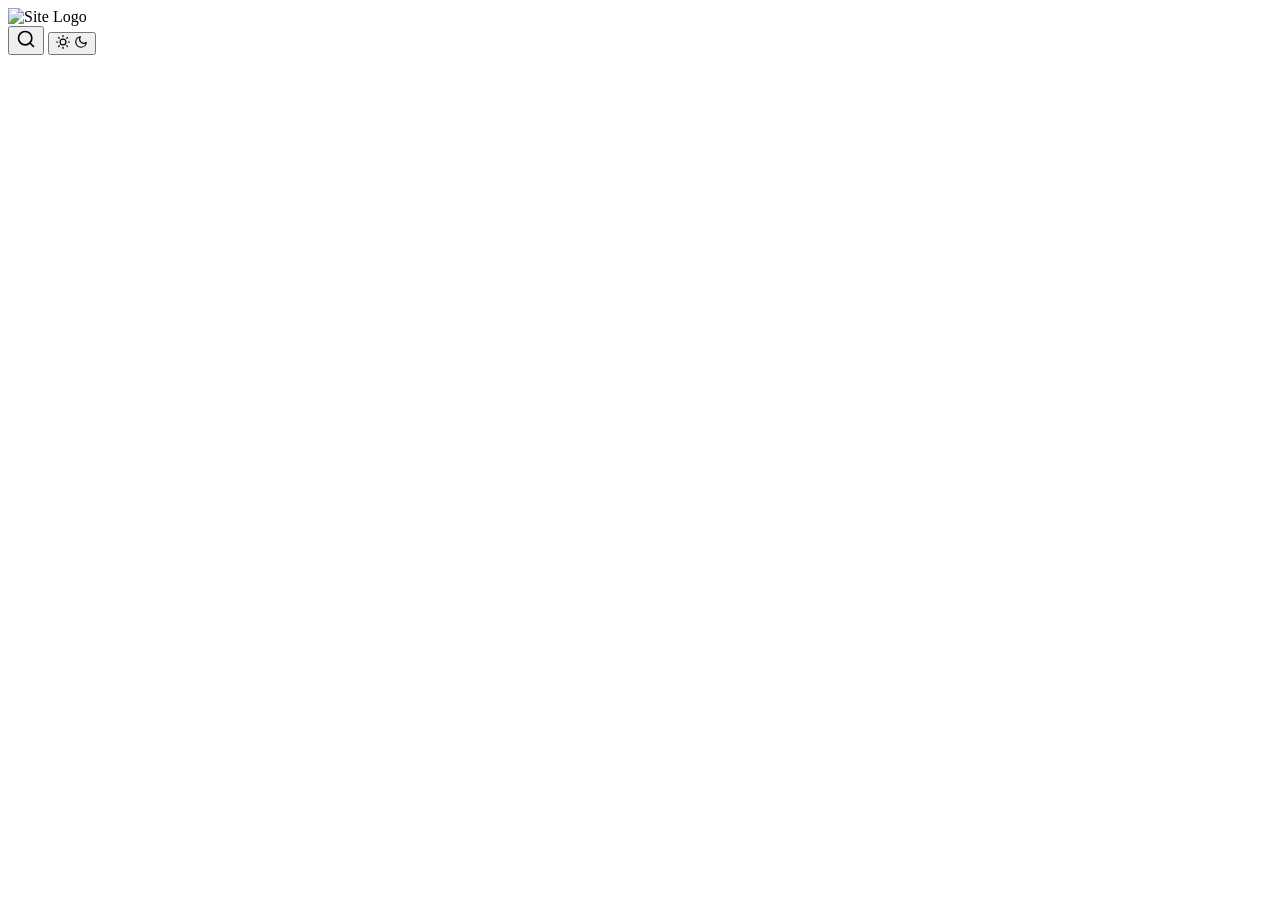
==== index.html @ f89574f9 "Create index.html" ====
<!DOCTYPE html>
<html lang="en">
<head>
    <meta charset="UTF-8">
    <meta name="viewport" content="width=device-width, initial-scale=1.0">
    <title>Apple Style Header</title>
    <link rel="stylesheet" href="style.css">
</head>
<body>

    <header class="apple-header">
        <div class="header-content">
            <!-- Logo -->
            <div class="logo-container">
                <img src="4kwallpaperlogo.png" alt="Site Logo" class="logo">
            </div>

            <!-- Right Side Actions -->
            <div class="header-actions">
                <!-- Search Button -->
                <button class="action-btn search-btn" aria-label="Search">
                    <svg xmlns="http://www.w3.org/2000/svg" width="20" height="20" viewBox="0 0 24 24" fill="none" stroke="currentColor" stroke-width="2" stroke-linecap="round" stroke-linejoin="round">
                        <circle cx="11" cy="11" r="8"></circle>
                        <line x1="21" y1="21" x2="16.65" y2="16.65"></line>
                    </svg>
                </button>

                <!-- Theme Toggle Switch -->
                <button class="theme-toggle" id="themeToggle" aria-label="Toggle Dark Mode">
                    <div class="toggle-slider"></div>
                    <!-- Sun Icon (Light Mode) -->
                    <svg class="icon sun-icon" xmlns="http://www.w3.org/2000/svg" width="14" height="14" viewBox="0 0 24 24" fill="none" stroke="currentColor" stroke-width="2" stroke-linecap="round" stroke-linejoin="round">
                        <circle cx="12" cy="12" r="5"></circle>
                        <line x1="12" y1="1" x2="12" y2="3"></line>
                        <line x1="12" y1="21" x2="12" y2="23"></line>
                        <line x1="4.22" y1="4.22" x2="5.64" y2="5.64"></line>
                        <line x1="18.36" y1="18.36" x2="19.78" y2="19.78"></line>
                        <line x1="1" y1="12" x2="3" y2="12"></line>
                        <line x1="21" y1="12" x2="23" y2="12"></line>
                        <line x1="4.22" y1="19.78" x2="5.64" y2="18.36"></line>
                        <line x1="18.36" y1="5.64" x2="19.78" y2="4.22"></line>
                    </svg>
                    <!-- Moon Icon (Dark Mode) -->
                    <svg class="icon moon-icon" xmlns="http://www.w3.org/2000/svg" width="14" height="14" viewBox="0 0 24 24" fill="none" stroke="currentColor" stroke-width="2" stroke-linecap="round" stroke-linejoin="round">
                        <path d="M21 12.79A9 9 0 1 1 11.21 3 7 7 0 0 0 21 12.79z"></path>
                    </svg>
                </button>
            </div>
        </div>
    </header>

    <!-- Placeholder for page content -->
    <main class="content-placeholder">
        <div class="skeleton-line large"></div>
        <div class="skeleton-line medium"></div>
        <div class="skeleton-line small"></div>
    </main>

    <script src="script.js"></script>
</body>
</html>
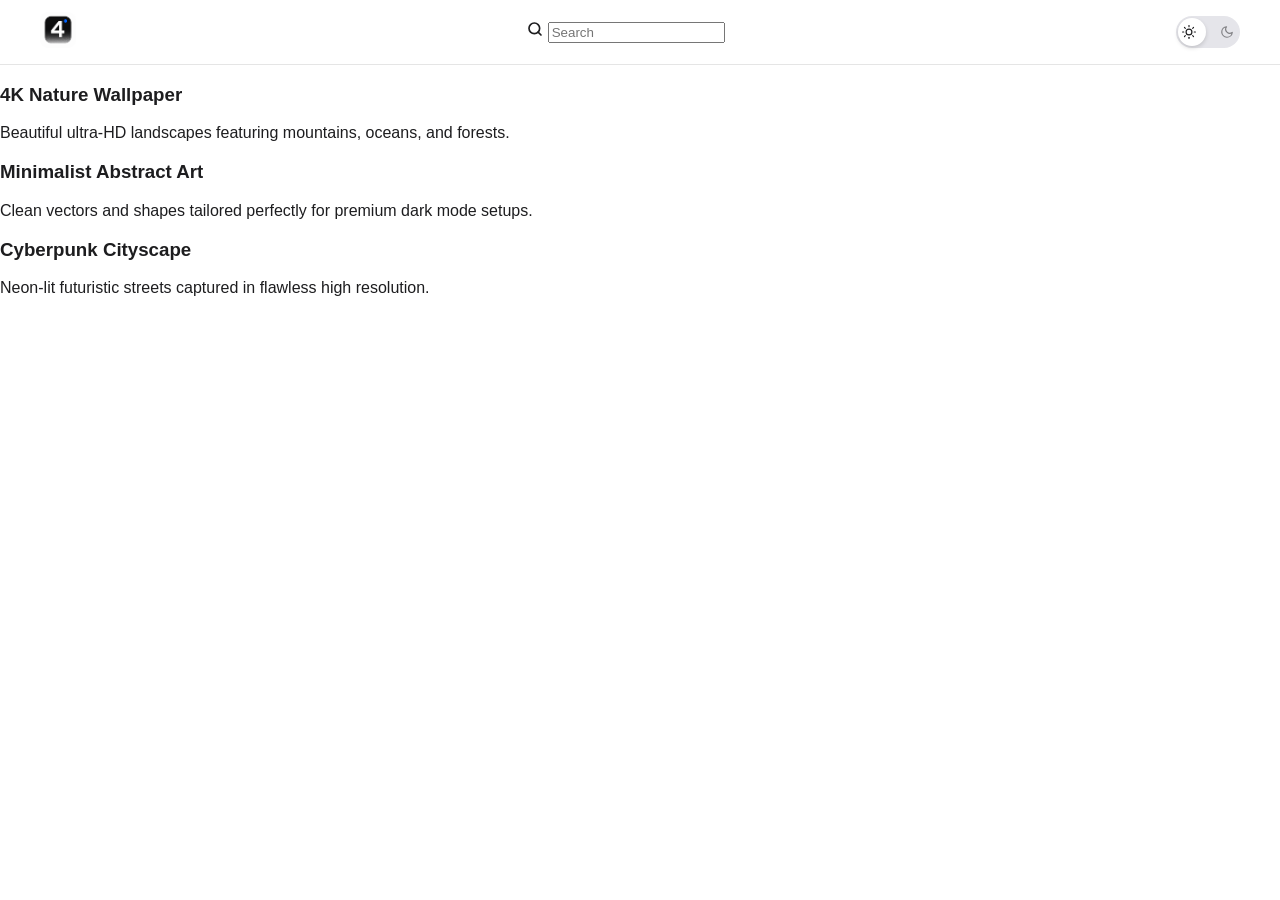
==== commit 32ce8dda: "Update index.html" ====
--- a/index.html
+++ b/index.html
@@ -3,32 +3,28 @@
 <head>
     <meta charset="UTF-8">
     <meta name="viewport" content="width=device-width, initial-scale=1.0">
-    <title>Apple Style Header</title>
+    <title>Apple Style Header with Search</title>
     <link rel="stylesheet" href="style.css">
 </head>
 <body>
 
     <header class="apple-header">
         <div class="header-content">
-            <!-- Logo -->
             <div class="logo-container">
                 <img src="4kwallpaperlogo.png" alt="Site Logo" class="logo">
             </div>
 
-            <!-- Right Side Actions -->
+            <div class="search-bar-container">
+                <svg class="search-icon" xmlns="http://www.w3.org/2000/svg" width="16" height="16" viewBox="0 0 24 24" fill="none" stroke="currentColor" stroke-width="2.5" stroke-linecap="round" stroke-linejoin="round">
+                    <circle cx="11" cy="11" r="8"></circle>
+                    <line x1="21" y1="21" x2="16.65" y2="16.65"></line>
+                </svg>
+                <input type="text" id="headerSearch" placeholder="Search" autocomplete="off">
+            </div>
+
             <div class="header-actions">
-                <!-- Search Button -->
-                <button class="action-btn search-btn" aria-label="Search">
-                    <svg xmlns="http://www.w3.org/2000/svg" width="20" height="20" viewBox="0 0 24 24" fill="none" stroke="currentColor" stroke-width="2" stroke-linecap="round" stroke-linejoin="round">
-                        <circle cx="11" cy="11" r="8"></circle>
-                        <line x1="21" y1="21" x2="16.65" y2="16.65"></line>
-                    </svg>
-                </button>
-
-                <!-- Theme Toggle Switch -->
                 <button class="theme-toggle" id="themeToggle" aria-label="Toggle Dark Mode">
                     <div class="toggle-slider"></div>
-                    <!-- Sun Icon (Light Mode) -->
                     <svg class="icon sun-icon" xmlns="http://www.w3.org/2000/svg" width="14" height="14" viewBox="0 0 24 24" fill="none" stroke="currentColor" stroke-width="2" stroke-linecap="round" stroke-linejoin="round">
                         <circle cx="12" cy="12" r="5"></circle>
                         <line x1="12" y1="1" x2="12" y2="3"></line>
@@ -40,7 +36,6 @@
                         <line x1="4.22" y1="19.78" x2="5.64" y2="18.36"></line>
                         <line x1="18.36" y1="5.64" x2="19.78" y2="4.22"></line>
                     </svg>
-                    <!-- Moon Icon (Dark Mode) -->
                     <svg class="icon moon-icon" xmlns="http://www.w3.org/2000/svg" width="14" height="14" viewBox="0 0 24 24" fill="none" stroke="currentColor" stroke-width="2" stroke-linecap="round" stroke-linejoin="round">
                         <path d="M21 12.79A9 9 0 1 1 11.21 3 7 7 0 0 0 21 12.79z"></path>
                     </svg>
@@ -49,11 +44,19 @@
         </div>
     </header>
 
-    <!-- Placeholder for page content -->
-    <main class="content-placeholder">
-        <div class="skeleton-line large"></div>
-        <div class="skeleton-line medium"></div>
-        <div class="skeleton-line small"></div>
+    <main class="main-content">
+        <div class="post-card">
+            <h3>4K Nature Wallpaper</h3>
+            <p>Beautiful ultra-HD landscapes featuring mountains, oceans, and forests.</p>
+        </div>
+        <div class="post-card">
+            <h3>Minimalist Abstract Art</h3>
+            <p>Clean vectors and shapes tailored perfectly for premium dark mode setups.</p>
+        </div>
+        <div class="post-card">
+            <h3>Cyberpunk Cityscape</h3>
+            <p>Neon-lit futuristic streets captured in flawless high resolution.</p>
+        </div>
     </main>
 
     <script src="script.js"></script>
--- a/style.css
+++ b/style.css
@@ -0,0 +1,165 @@
+/* Color Variables for Light & Dark Mode */
+:root {
+    --bg-color: #ffffff;
+    --text-color: #1d1d1f;
+    --header-bg: rgba(255, 255, 255, 0.72);
+    --header-border: rgba(0, 0, 0, 0.1);
+    --toggle-bg: #e5e5ea;
+    --toggle-slider: #ffffff;
+    --icon-color: #1d1d1f;
+    --hover-bg: rgba(0, 0, 0, 0.05);
+}
+
+/* Dark Mode Overrides */
+body.dark-mode {
+    --bg-color: #000000;
+    --text-color: #f5f5f7;
+    --header-bg: rgba(29, 29, 31, 0.72);
+    --header-border: rgba(255, 255, 255, 0.1);
+    --toggle-bg: #333336;
+    --toggle-slider: #1d1d1f;
+    --icon-color: #f5f5f7;
+    --hover-bg: rgba(255, 255, 255, 0.1);
+}
+
+/* Base Styles */
+body {
+    margin: 0;
+    font-family: -apple-system, BlinkMacSystemFont, "SF Pro Text", "Segoe UI", Roboto, Helvetica, Arial, sans-serif;
+    background-color: var(--bg-color);
+    color: var(--text-color);
+    transition: background-color 0.4s ease, color 0.4s ease;
+    -webkit-font-smoothing: antialiased;
+}
+
+/* Apple Style Header */
+.apple-header {
+    position: sticky;
+    top: 0;
+    width: 100%;
+    /* Frosted glass effect typical in Apple UI */
+    background-color: var(--header-bg);
+    backdrop-filter: saturate(180%) blur(20px);
+    -webkit-backdrop-filter: saturate(180%) blur(20px);
+    border-bottom: 1px solid var(--header-border);
+    z-index: 1000;
+    transition: background-color 0.4s ease, border-color 0.4s ease;
+}
+
+.header-content {
+    max-width: 1200px;
+    margin: 0 auto;
+    padding: 0 20px;
+    height: 64px;
+    display: flex;
+    justify-content: space-between;
+    align-items: center;
+}
+
+/* Logo Setup */
+.logo {
+    height: 36px;
+    width: auto;
+    border-radius: 8px; /* Slightly rounds the edges if the image isn't already */
+}
+
+/* Right Side Actions */
+.header-actions {
+    display: flex;
+    align-items: center;
+    gap: 16px;
+}
+
+.action-btn {
+    background: none;
+    border: none;
+    cursor: pointer;
+    color: var(--icon-color);
+    width: 40px;
+    height: 40px;
+    border-radius: 50%;
+    display: flex;
+    justify-content: center;
+    align-items: center;
+    transition: background-color 0.2s ease;
+}
+
+.action-btn:hover {
+    background-color: var(--hover-bg);
+}
+
+/* Toggle Switch Styling */
+.theme-toggle {
+    position: relative;
+    width: 64px;
+    height: 32px;
+    background-color: var(--toggle-bg);
+    border-radius: 20px;
+    border: none;
+    cursor: pointer;
+    display: flex;
+    justify-content: space-between;
+    align-items: center;
+    padding: 0 6px;
+    transition: background-color 0.4s ease;
+}
+
+.theme-toggle .icon {
+    color: var(--icon-color);
+    z-index: 2;
+    transition: opacity 0.3s ease;
+}
+
+.theme-toggle .moon-icon {
+    opacity: 0.5;
+}
+
+body.dark-mode .theme-toggle .sun-icon {
+    opacity: 0.5;
+}
+
+body.dark-mode .theme-toggle .moon-icon {
+    opacity: 1;
+}
+
+/* The sliding circle inside the toggle */
+.toggle-slider {
+    position: absolute;
+    top: 2px;
+    left: 2px;
+    width: 28px;
+    height: 28px;
+    background-color: var(--toggle-slider);
+    border-radius: 50%;
+    box-shadow: 0 2px 4px rgba(0,0,0,0.15);
+    transition: transform 0.4s cubic-bezier(0.25, 0.1, 0.25, 1);
+    z-index: 1;
+}
+
+/* Move the slider to the right when in dark mode */
+body.dark-mode .toggle-slider {
+    transform: translateX(32px);
+}
+
+/* Placeholder content to show off the blurred header */
+.content-placeholder {
+    padding: 60px 20px;
+    max-width: 800px;
+    margin: 0 auto;
+    display: flex;
+    flex-direction: column;
+    align-items: center;
+    gap: 20px;
+    opacity: 0.5;
+}
+
+.skeleton-line {
+    background-color: var(--toggle-bg);
+    border-radius: 20px;
+    height: 24px;
+    transition: background-color 0.4s ease;
+}
+
+.skeleton-line.large { width: 60%; }
+.skeleton-line.medium { width: 80%; }
+.skeleton-line.small { width: 40%; }
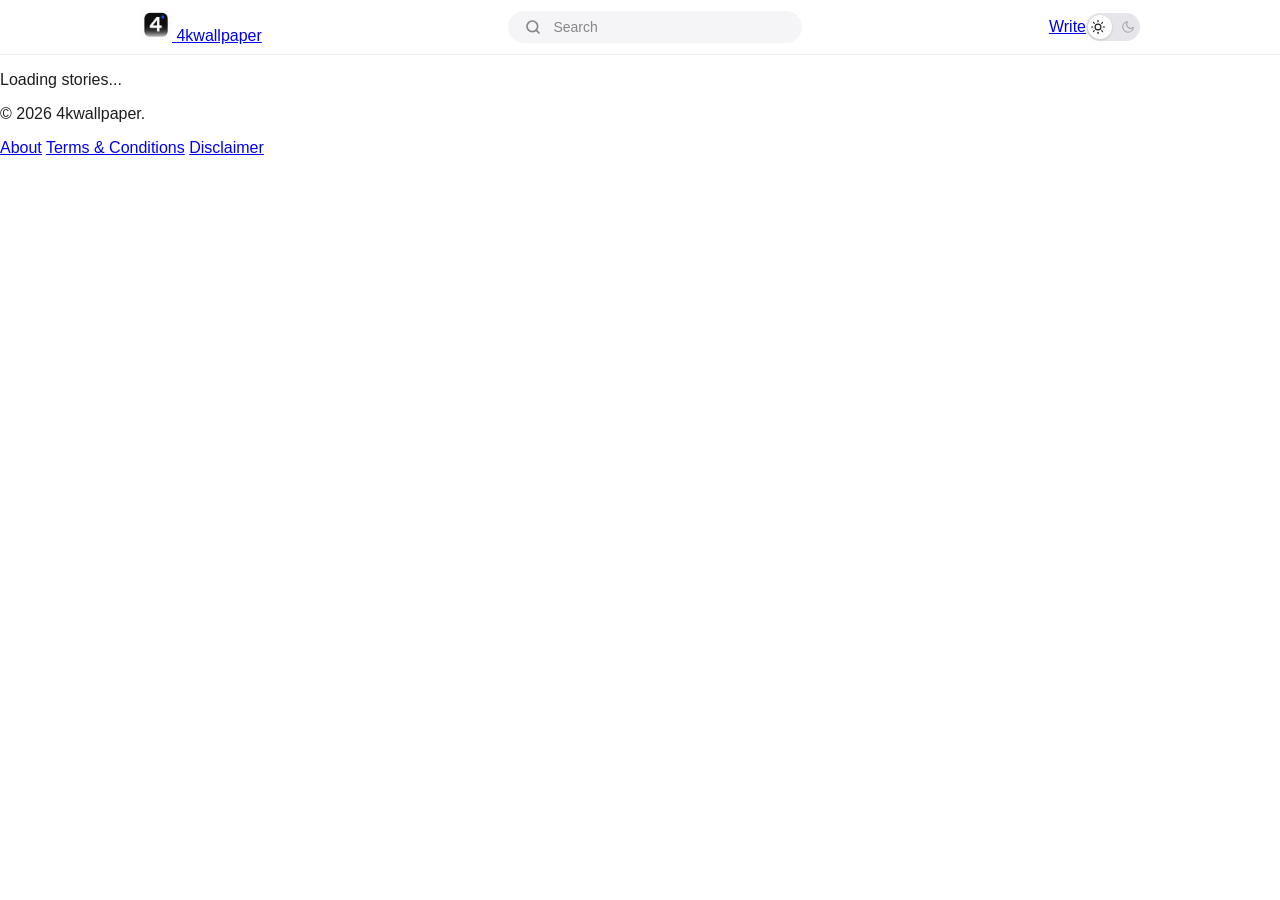
==== commit 2f67bed8: "Update index.html" ====
--- a/index.html
+++ b/index.html
@@ -3,16 +3,17 @@
 <head>
     <meta charset="UTF-8">
     <meta name="viewport" content="width=device-width, initial-scale=1.0">
-    <title>Apple Style Header with Search</title>
+    <title>4kwallpaper - Home</title>
     <link rel="stylesheet" href="style.css">
 </head>
 <body>
 
     <header class="apple-header">
         <div class="header-content">
-            <div class="logo-container">
+            <a href="index.html" class="logo-container">
                 <img src="4kwallpaperlogo.png" alt="Site Logo" class="logo">
-            </div>
+                <span class="logo-text">4kwallpaper</span>
+            </a>
 
             <div class="search-bar-container">
                 <svg class="search-icon" xmlns="http://www.w3.org/2000/svg" width="16" height="16" viewBox="0 0 24 24" fill="none" stroke="currentColor" stroke-width="2.5" stroke-linecap="round" stroke-linejoin="round">
@@ -23,6 +24,7 @@
             </div>
 
             <div class="header-actions">
+                <a href="post.html" class="write-btn">Write</a>
                 <button class="theme-toggle" id="themeToggle" aria-label="Toggle Dark Mode">
                     <div class="toggle-slider"></div>
                     <svg class="icon sun-icon" xmlns="http://www.w3.org/2000/svg" width="14" height="14" viewBox="0 0 24 24" fill="none" stroke="currentColor" stroke-width="2" stroke-linecap="round" stroke-linejoin="round">
@@ -44,20 +46,22 @@
         </div>
     </header>
 
-    <main class="main-content">
-        <div class="post-card">
-            <h3>4K Nature Wallpaper</h3>
-            <p>Beautiful ultra-HD landscapes featuring mountains, oceans, and forests.</p>
-        </div>
-        <div class="post-card">
-            <h3>Minimalist Abstract Art</h3>
-            <p>Clean vectors and shapes tailored perfectly for premium dark mode setups.</p>
-        </div>
-        <div class="post-card">
-            <h3>Cyberpunk Cityscape</h3>
-            <p>Neon-lit futuristic streets captured in flawless high resolution.</p>
+    <main class="medium-container">
+        <div id="postsFeed">
+            <p class="loading-status">Loading stories...</p>
         </div>
     </main>
+
+    <footer class="site-footer">
+        <div class="footer-content">
+            <p>&copy; 2026 4kwallpaper.</p>
+            <div class="footer-links">
+                <a href="#">About</a>
+                <a href="#">Terms & Conditions</a>
+                <a href="#">Disclaimer</a>
+            </div>
+        </div>
+    </footer>
 
     <script src="script.js"></script>
 </body>
--- a/style.css
+++ b/style.css
@@ -1,43 +1,49 @@
-/* Color Variables for Light & Dark Mode */
 :root {
     --bg-color: #ffffff;
     --text-color: #1d1d1f;
     --header-bg: rgba(255, 255, 255, 0.72);
-    --header-border: rgba(0, 0, 0, 0.1);
+    --header-border: rgba(0, 0, 0, 0.08);
+    
+    /* Search Bar Light Mode (Matching your Image) */
+    --search-bg: #f5f5f7;
+    --search-text: #1d1d1f;
+    --search-icon: #86868b;
+    --search-focus-border: #0071e3; /* Apple Blue Focus */
+    
     --toggle-bg: #e5e5ea;
     --toggle-slider: #ffffff;
     --icon-color: #1d1d1f;
-    --hover-bg: rgba(0, 0, 0, 0.05);
 }
 
-/* Dark Mode Overrides */
 body.dark-mode {
     --bg-color: #000000;
     --text-color: #f5f5f7;
     --header-bg: rgba(29, 29, 31, 0.72);
-    --header-border: rgba(255, 255, 255, 0.1);
+    --header-border: rgba(255, 255, 255, 0.08);
+    
+    /* Search Bar Dark Mode */
+    --search-bg: #1c1c1e;
+    --search-text: #f5f5f7;
+    --search-icon: #86868b;
+    --search-focus-border: #0071e3;
+    
     --toggle-bg: #333336;
     --toggle-slider: #1d1d1f;
     --icon-color: #f5f5f7;
-    --hover-bg: rgba(255, 255, 255, 0.1);
 }
 
-/* Base Styles */
 body {
     margin: 0;
-    font-family: -apple-system, BlinkMacSystemFont, "SF Pro Text", "Segoe UI", Roboto, Helvetica, Arial, sans-serif;
+    font-family: -apple-system, BlinkMacSystemFont, "SF Pro Text", "Segoe UI", sans-serif;
     background-color: var(--bg-color);
     color: var(--text-color);
     transition: background-color 0.4s ease, color 0.4s ease;
-    -webkit-font-smoothing: antialiased;
 }
 
-/* Apple Style Header */
 .apple-header {
     position: sticky;
     top: 0;
     width: 100%;
-    /* Frosted glass effect typical in Apple UI */
     background-color: var(--header-bg);
     backdrop-filter: saturate(180%) blur(20px);
     -webkit-backdrop-filter: saturate(180%) blur(20px);
@@ -47,52 +53,68 @@
 }
 
 .header-content {
-    max-width: 1200px;
+    max-width: 1000px;
     margin: 0 auto;
     padding: 0 20px;
-    height: 64px;
+    height: 54px; /* Native sleek Apple height */
     display: flex;
     justify-content: space-between;
     align-items: center;
 }
 
-/* Logo Setup */
 .logo {
-    height: 36px;
+    height: 32px;
     width: auto;
-    border-radius: 8px; /* Slightly rounds the edges if the image isn't already */
 }
 
-/* Right Side Actions */
+/* Beautiful Pill Search Bar UI */
+.search-bar-container {
+    display: flex;
+    align-items: center;
+    background-color: var(--search-bg);
+    padding: 6px 16px;
+    border-radius: 30px; /* Forces full pill structure */
+    width: 260px;
+    transition: background-color 0.3s ease, box-shadow 0.2s ease;
+    border: 1px solid transparent;
+}
+
+.search-bar-container:focus-within {
+    background-color: var(--bg-color);
+    box-shadow: 0 0 0 2px var(--search-focus-border);
+}
+
+.search-icon {
+    color: var(--search-icon);
+    margin-right: 10px;
+    flex-shrink: 0;
+}
+
+#headerSearch {
+    border: none;
+    background: transparent;
+    color: var(--search-text);
+    font-size: 14px;
+    width: 100%;
+    outline: none;
+    font-family: inherit;
+}
+
+#headerSearch::placeholder {
+    color: var(--search-icon);
+    opacity: 1;
+}
+
+/* Toggle Control */
 .header-actions {
     display: flex;
     align-items: center;
-    gap: 16px;
 }
 
-.action-btn {
-    background: none;
-    border: none;
-    cursor: pointer;
-    color: var(--icon-color);
-    width: 40px;
-    height: 40px;
-    border-radius: 50%;
-    display: flex;
-    justify-content: center;
-    align-items: center;
-    transition: background-color 0.2s ease;
-}
-
-.action-btn:hover {
-    background-color: var(--hover-bg);
-}
-
-/* Toggle Switch Styling */
 .theme-toggle {
     position: relative;
-    width: 64px;
-    height: 32px;
+    width: 54px;
+    height: 28px;
     background-color: var(--toggle-bg);
     border-radius: 20px;
     border: none;
@@ -100,66 +122,49 @@
     display: flex;
     justify-content: space-between;
     align-items: center;
-    padding: 0 6px;
+    padding: 0 5px;
     transition: background-color 0.4s ease;
 }
 
 .theme-toggle .icon {
     color: var(--icon-color);
     z-index: 2;
-    transition: opacity 0.3s ease;
 }
 
-.theme-toggle .moon-icon {
-    opacity: 0.5;
-}
+.theme-toggle .moon-icon { opacity: 0.3; }
+body.dark-mode .theme-toggle .sun-icon { opacity: 0.3; }
+body.dark-mode .theme-toggle .moon-icon { opacity: 1; }
 
-body.dark-mode .theme-toggle .sun-icon {
-    opacity: 0.5;
-}
-
-body.dark-mode .theme-toggle .moon-icon {
-    opacity: 1;
-}
-
-/* The sliding circle inside the toggle */
 .toggle-slider {
     position: absolute;
     top: 2px;
     left: 2px;
-    width: 28px;
-    height: 28px;
+    width: 24px;
+    height: 24px;
     background-color: var(--toggle-slider);
     border-radius: 50%;
-    box-shadow: 0 2px 4px rgba(0,0,0,0.15);
-    transition: transform 0.4s cubic-bezier(0.25, 0.1, 0.25, 1);
+    box-shadow: 0 1px 3px rgba(0,0,0,0.15);
+    transition: transform 0.3s cubic-bezier(0.25, 0.1, 0.25, 1);
     z-index: 1;
 }
 
-/* Move the slider to the right when in dark mode */
 body.dark-mode .toggle-slider {
-    transform: translateX(32px);
+    transform: translateX(26px);
 }
 
-/* Placeholder content to show off the blurred header */
-.content-placeholder {
-    padding: 60px 20px;
-    max-width: 800px;
+/* Sample Page Content styling */
+.main-content {
+    padding: 40px 20px;
+    max-width: 600px;
     margin: 0 auto;
-    display: flex;
-    flex-direction: column;
-    align-items: center;
-    gap: 20px;
-    opacity: 0.5;
 }
 
-.skeleton-line {
-    background-color: var(--toggle-bg);
-    border-radius: 20px;
-    height: 24px;
-    transition: background-color 0.4s ease;
+.post-card {
+    padding: 20px;
+    margin-bottom: 16px;
+    border-bottom: 1px solid var(--header-border);
 }
 
-.skeleton-line.large { width: 60%; }
-.skeleton-line.medium { width: 80%; }
-.skeleton-line.small { width: 40%; }
+.post-card h3 {
+    margin: 0 0 8px 0;
+}
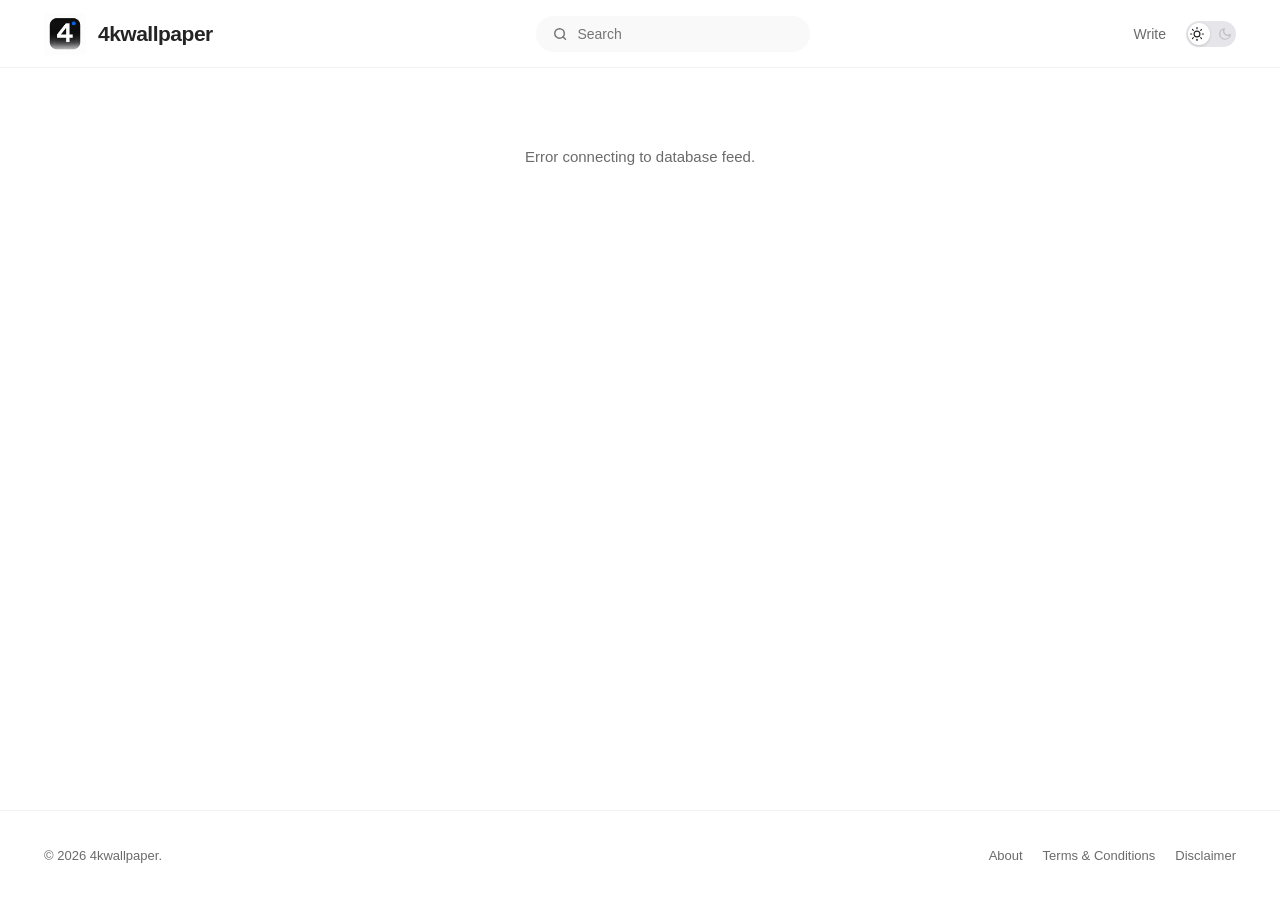
==== commit 34297c6e: "Update index.html" ====
--- a/index.html
+++ b/index.html
@@ -5,6 +5,11 @@
     <meta name="viewport" content="width=device-width, initial-scale=1.0">
     <title>4kwallpaper - Home</title>
     <link rel="stylesheet" href="style.css">
+    <script>
+        if (localStorage.getItem("theme") === "dark") {
+            document.documentElement.classList.add("dark-mode");
+        }
+    </script>
 </head>
 <body>
 
@@ -27,20 +32,8 @@
                 <a href="post.html" class="write-btn">Write</a>
                 <button class="theme-toggle" id="themeToggle" aria-label="Toggle Dark Mode">
                     <div class="toggle-slider"></div>
-                    <svg class="icon sun-icon" xmlns="http://www.w3.org/2000/svg" width="14" height="14" viewBox="0 0 24 24" fill="none" stroke="currentColor" stroke-width="2" stroke-linecap="round" stroke-linejoin="round">
-                        <circle cx="12" cy="12" r="5"></circle>
-                        <line x1="12" y1="1" x2="12" y2="3"></line>
-                        <line x1="12" y1="21" x2="12" y2="23"></line>
-                        <line x1="4.22" y1="4.22" x2="5.64" y2="5.64"></line>
-                        <line x1="18.36" y1="18.36" x2="19.78" y2="19.78"></line>
-                        <line x1="1" y1="12" x2="3" y2="12"></line>
-                        <line x1="21" y1="12" x2="23" y2="12"></line>
-                        <line x1="4.22" y1="19.78" x2="5.64" y2="18.36"></line>
-                        <line x1="18.36" y1="5.64" x2="19.78" y2="4.22"></line>
-                    </svg>
-                    <svg class="icon moon-icon" xmlns="http://www.w3.org/2000/svg" width="14" height="14" viewBox="0 0 24 24" fill="none" stroke="currentColor" stroke-width="2" stroke-linecap="round" stroke-linejoin="round">
-                        <path d="M21 12.79A9 9 0 1 1 11.21 3 7 7 0 0 0 21 12.79z"></path>
-                    </svg>
+                    <svg class="icon sun-icon" xmlns="http://www.w3.org/2000/svg" width="14" height="14" viewBox="0 0 24 24" fill="none" stroke="currentColor" stroke-width="2" stroke-linecap="round" stroke-linejoin="round"><circle cx="12" cy="12" r="5"></circle><line x1="12" y1="1" x2="12" y2="3"></line><line x1="12" y1="21" x2="12" y2="23"></line><line x1="4.22" y1="4.22" x2="5.64" y2="5.64"></line><line x1="18.36" y1="18.36" x2="19.78" y2="19.78"></line><line x1="1" y1="12" x2="3" y2="12"></line><line x1="21" y1="12" x2="23" y2="12"></line><line x1="4.22" y1="19.78" x2="5.64" y2="18.36"></line><line x1="18.36" y1="5.64" x2="19.78" y2="4.22"></line></svg>
+                    <svg class="icon moon-icon" xmlns="http://www.w3.org/2000/svg" width="14" height="14" viewBox="0 0 24 24" fill="none" stroke="currentColor" stroke-width="2" stroke-linecap="round" stroke-linejoin="round"><path d="M21 12.79A9 9 0 1 1 11.21 3 7 7 0 0 0 21 12.79z"></path></svg>
                 </button>
             </div>
         </div>
@@ -48,7 +41,7 @@
 
     <main class="medium-container">
         <div id="postsFeed">
-            <p class="loading-status">Loading stories...</p>
+            <p class="loading-status">Loading stories from GitHub...</p>
         </div>
     </main>
 
--- a/style.css
+++ b/style.css
@@ -1,45 +1,47 @@
 :root {
     --bg-color: #ffffff;
-    --text-color: #1d1d1f;
-    --header-bg: rgba(255, 255, 255, 0.72);
-    --header-border: rgba(0, 0, 0, 0.08);
-    
-    /* Search Bar Light Mode (Matching your Image) */
-    --search-bg: #f5f5f7;
-    --search-text: #1d1d1f;
-    --search-icon: #86868b;
-    --search-focus-border: #0071e3; /* Apple Blue Focus */
-    
+    --text-color: #242424;
+    --text-secondary: #6b6b6b;
+    --header-bg: rgba(255, 255, 255, 0.85);
+    --header-border: rgba(242, 242, 242, 1);
+    --search-bg: #f9f9f9;
+    --search-text: #242424;
+    --search-icon: #757575;
+    --search-focus-border: #1a1a1a;
     --toggle-bg: #e5e5ea;
     --toggle-slider: #ffffff;
-    --icon-color: #1d1d1f;
+    --icon-color: #242424;
+    --accent-green: #1a8917; /* Medium-style action colors */
 }
 
 body.dark-mode {
-    --bg-color: #000000;
+    --bg-color: #0b0b0b;
     --text-color: #f5f5f7;
-    --header-bg: rgba(29, 29, 31, 0.72);
-    --header-border: rgba(255, 255, 255, 0.08);
-    
-    /* Search Bar Dark Mode */
+    --text-secondary: #a0a0a5;
+    --header-bg: rgba(11, 11, 11, 0.85);
+    --header-border: #242424;
     --search-bg: #1c1c1e;
     --search-text: #f5f5f7;
     --search-icon: #86868b;
-    --search-focus-border: #0071e3;
-    
+    --search-focus-border: #f5f5f7;
     --toggle-bg: #333336;
-    --toggle-slider: #1d1d1f;
+    --toggle-slider: #1c1c1e;
     --icon-color: #f5f5f7;
+    --accent-green: #24a81e;
 }
 
 body {
     margin: 0;
-    font-family: -apple-system, BlinkMacSystemFont, "SF Pro Text", "Segoe UI", sans-serif;
+    font-family: -apple-system, BlinkMacSystemFont, "Segoe UI", Roboto, Oxygen, Ubuntu, Cantarell, sans-serif;
     background-color: var(--bg-color);
     color: var(--text-color);
-    transition: background-color 0.4s ease, color 0.4s ease;
-}
-
+    transition: background-color 0.3s ease, color 0.3s ease;
+    display: flex;
+    flex-direction: column;
+    min-height: 100vh;
+}
+
+/* Scaled Header Layout */
 .apple-header {
     position: sticky;
     top: 0;
@@ -49,122 +51,161 @@
     -webkit-backdrop-filter: saturate(180%) blur(20px);
     border-bottom: 1px solid var(--header-border);
     z-index: 1000;
-    transition: background-color 0.4s ease, border-color 0.4s ease;
 }
 
 .header-content {
-    max-width: 1000px;
+    max-width: 1192px;
     margin: 0 auto;
-    padding: 0 20px;
-    height: 54px; /* Native sleek Apple height */
+    padding: 0 24px;
+    height: 67px; /* Increased height to balance design scale */
     display: flex;
     justify-content: space-between;
     align-items: center;
 }
 
+.logo-container {
+    display: flex;
+    align-items: center;
+    gap: 12px;
+    text-decoration: none;
+    color: var(--text-color);
+}
+
 .logo {
-    height: 32px;
+    height: 42px; /* Logo is slightly enlarged from 32px */
     width: auto;
 }
 
-/* Beautiful Pill Search Bar UI */
+.logo-text {
+    font-size: 21px;
+    font-weight: 700;
+    letter-spacing: -0.5px;
+}
+
+/* Pill Search Bar */
 .search-bar-container {
     display: flex;
     align-items: center;
     background-color: var(--search-bg);
-    padding: 6px 16px;
-    border-radius: 30px; /* Forces full pill structure */
-    width: 260px;
-    transition: background-color 0.3s ease, box-shadow 0.2s ease;
+    padding: 8px 16px;
+    border-radius: 99px;
+    width: 240px;
     border: 1px solid transparent;
 }
 
 .search-bar-container:focus-within {
+    box-shadow: 0 0 0 1px var(--search-focus-border);
     background-color: var(--bg-color);
-    box-shadow: 0 0 0 2px var(--search-focus-border);
-}
-
-.search-icon {
-    color: var(--search-icon);
-    margin-right: 10px;
-    flex-shrink: 0;
-}
-
-#headerSearch {
+}
+
+.search-icon { color: var(--search-icon); margin-right: 8px; }
+#headerSearch { border: none; background: transparent; color: var(--search-text); font-size: 14px; width: 100%; outline: none; }
+
+/* Control Options */
+.header-actions { display: flex; align-items: center; gap: 20px; }
+
+.write-btn {
+    text-decoration: none;
+    color: var(--text-secondary);
+    font-size: 14px;
+    transition: color 0.2s;
+}
+.write-btn:hover { color: var(--text-color); }
+
+.theme-toggle {
+    position: relative; width: 50px; height: 26px;
+    background-color: var(--toggle-bg); border-radius: 20px;
+    border: none; cursor: pointer; display: flex;
+    justify-content: space-between; align-items: center; padding: 0 4px;
+}
+.theme-toggle .icon { color: var(--icon-color); z-index: 2; pointer-events: none;}
+.theme-toggle .moon-icon { opacity: 0.2; }
+body.dark-mode .theme-toggle .sun-icon { opacity: 0.2; }
+body.dark-mode .theme-toggle .moon-icon { opacity: 1; }
+.toggle-slider {
+    position: absolute; top: 2px; left: 2px; width: 22px; height: 22px;
+    background-color: var(--toggle-slider); border-radius: 50%;
+    box-shadow: 0 1px 3px rgba(0,0,0,0.15); transition: transform 0.25s ease; z-index: 1;
+}
+body.dark-mode .toggle-slider { transform: translateX(24px); }
+
+/* Medium style Layout Frame */
+.medium-container, .editor-container {
+    max-width: 680px;
+    width: 100%;
+    margin: 40px auto;
+    padding: 0 24px;
+    flex: 1;
+}
+
+/* Medium Post Feed UI */
+.medium-card {
+    display: flex;
+    flex-direction: column;
+    padding-bottom: 32px;
+    margin-bottom: 32px;
+    border-bottom: 1px solid var(--header-border);
+}
+
+.medium-card .meta-row {
+    font-size: 13px;
+    color: var(--text-secondary);
+    margin-bottom: 8px;
+}
+
+.medium-card h2 {
+    font-size: 24px;
+    font-weight: 700;
+    line-height: 28px;
+    margin: 0 0 6px 0;
+    letter-spacing: -0.3px;
+}
+
+.medium-card p {
+    font-size: 16px;
+    line-height: 24px;
+    color: var(--text-secondary);
+    margin: 0 0 16px 0;
+}
+
+/* Custom Text Editor Styles */
+.editor-title, .editor-subtitle, .editor-body {
+    width: 100%;
     border: none;
+    outline: none;
     background: transparent;
-    color: var(--search-text);
-    font-size: 14px;
-    width: 100%;
-    outline: none;
+    color: var(--text-color);
     font-family: inherit;
 }
 
-#headerSearch::placeholder {
-    color: var(--search-icon);
-    opacity: 1;
-}
-
-/* Toggle Control */
-.header-actions {
-    display: flex;
-    align-items: center;
-}
-
-.theme-toggle {
-    position: relative;
-    width: 54px;
-    height: 28px;
-    background-color: var(--toggle-bg);
-    border-radius: 20px;
-    border: none;
-    cursor: pointer;
+.editor-title { font-size: 42px; font-weight: 700; margin-bottom: 12px; letter-spacing: -0.8px; }
+.editor-subtitle { font-size: 22px; color: var(--text-secondary); margin-bottom: 28px; }
+.editor-body { font-size: 18px; line-height: 30px; min-height: 300px; resize: none; }
+.publish-btn {
+    background-color: var(--accent-green); color: white; border: none;
+    padding: 7px 16px; border-radius: 99px; font-size: 14px; cursor: pointer;
+}
+
+/* Minimal Footer Layout */
+.site-footer {
+    border-top: 1px solid var(--header-border);
+    padding: 24px 0;
+    margin-top: auto;
+}
+
+.footer-content {
+    max-width: 1192px;
+    margin: 0 auto;
+    padding: 0 24px;
     display: flex;
     justify-content: space-between;
     align-items: center;
-    padding: 0 5px;
-    transition: background-color 0.4s ease;
-}
-
-.theme-toggle .icon {
-    color: var(--icon-color);
-    z-index: 2;
-}
-
-.theme-toggle .moon-icon { opacity: 0.3; }
-body.dark-mode .theme-toggle .sun-icon { opacity: 0.3; }
-body.dark-mode .theme-toggle .moon-icon { opacity: 1; }
-
-.toggle-slider {
-    position: absolute;
-    top: 2px;
-    left: 2px;
-    width: 24px;
-    height: 24px;
-    background-color: var(--toggle-slider);
-    border-radius: 50%;
-    box-shadow: 0 1px 3px rgba(0,0,0,0.15);
-    transition: transform 0.3s cubic-bezier(0.25, 0.1, 0.25, 1);
-    z-index: 1;
-}
-
-body.dark-mode .toggle-slider {
-    transform: translateX(26px);
-}
-
-/* Sample Page Content styling */
-.main-content {
-    padding: 40px 20px;
-    max-width: 600px;
-    margin: 0 auto;
-}
-
-.post-card {
-    padding: 20px;
-    margin-bottom: 16px;
-    border-bottom: 1px solid var(--header-border);
-}
-
-.post-card h3 {
-    margin: 0 0 8px 0;
-}
+    font-size: 13px;
+    color: var(--text-secondary);
+}
+
+.footer-links { display: flex; gap: 20px; }
+.footer-links a { text-decoration: none; color: var(--text-secondary); transition: color 0.2s; }
+.footer-links a:hover { color: var(--text-color); }
+
+.loading-status { text-align: center; color: var(--text-secondary); font-size: 15px; margin-top: 40px; }
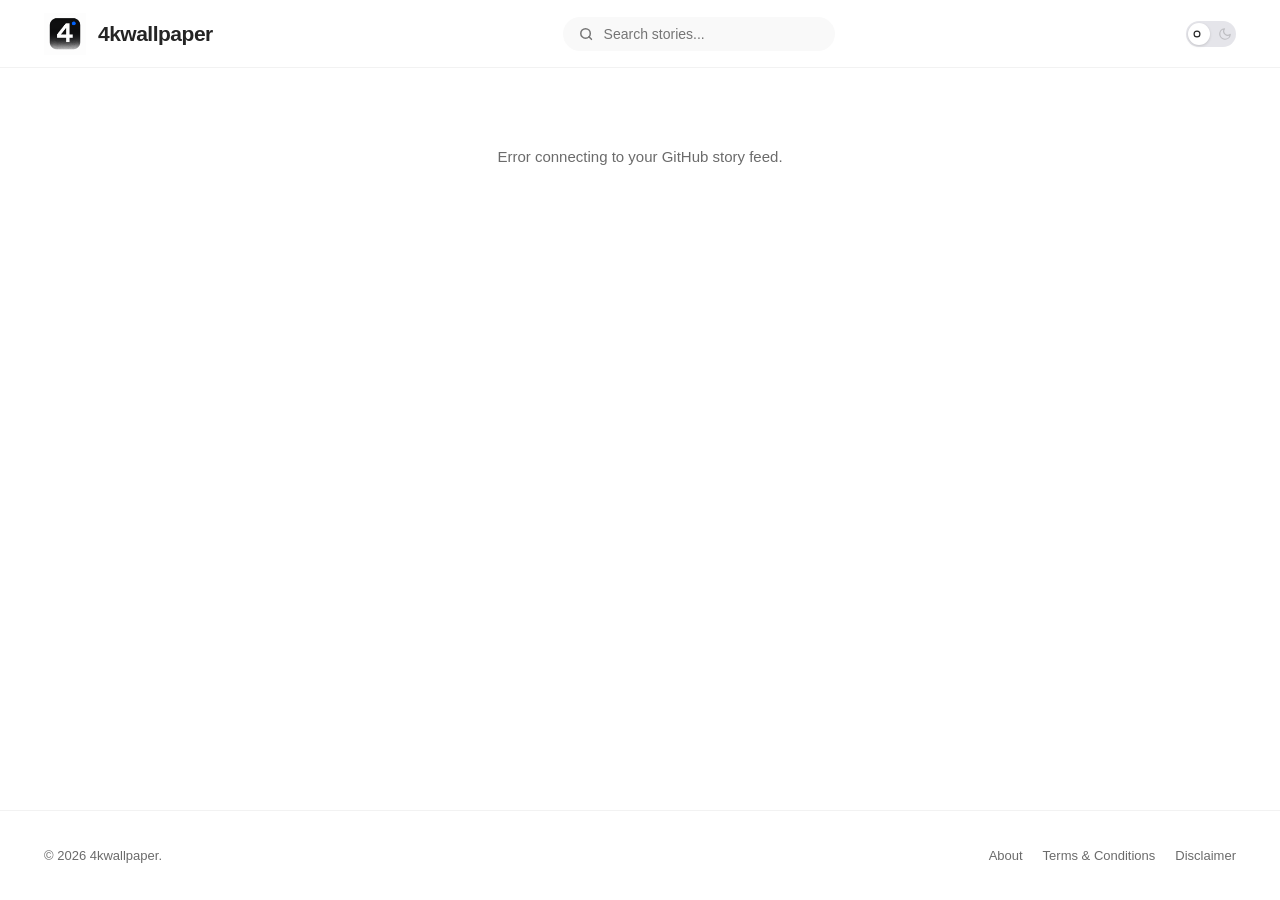
==== commit c3baa97a: "Update index.html" ====
--- a/index.html
+++ b/index.html
@@ -3,9 +3,10 @@
 <head>
     <meta charset="UTF-8">
     <meta name="viewport" content="width=device-width, initial-scale=1.0">
-    <title>4kwallpaper - Home</title>
+    <title>4kwallpaper - Feed</title>
     <link rel="stylesheet" href="style.css">
     <script>
+        // Inline layout lock to block white flashes when loading into Dark Mode
         if (localStorage.getItem("theme") === "dark") {
             document.documentElement.classList.add("dark-mode");
         }
@@ -16,7 +17,7 @@
     <header class="apple-header">
         <div class="header-content">
             <a href="index.html" class="logo-container">
-                <img src="4kwallpaperlogo.png" alt="Site Logo" class="logo">
+                <img src="4kwallpaperlogo.png" alt="4kwallpaper Logo" class="logo">
                 <span class="logo-text">4kwallpaper</span>
             </a>
 
@@ -25,14 +26,13 @@
                     <circle cx="11" cy="11" r="8"></circle>
                     <line x1="21" y1="21" x2="16.65" y2="16.65"></line>
                 </svg>
-                <input type="text" id="headerSearch" placeholder="Search" autocomplete="off">
+                <input type="text" id="headerSearch" placeholder="Search stories..." autocomplete="off">
             </div>
 
             <div class="header-actions">
-                <a href="post.html" class="write-btn">Write</a>
-                <button class="theme-toggle" id="themeToggle" aria-label="Toggle Dark Mode">
+                <button class="theme-toggle" id="themeToggle" aria-label="Toggle Interface Theme">
                     <div class="toggle-slider"></div>
-                    <svg class="icon sun-icon" xmlns="http://www.w3.org/2000/svg" width="14" height="14" viewBox="0 0 24 24" fill="none" stroke="currentColor" stroke-width="2" stroke-linecap="round" stroke-linejoin="round"><circle cx="12" cy="12" r="5"></circle><line x1="12" y1="1" x2="12" y2="3"></line><line x1="12" y1="21" x2="12" y2="23"></line><line x1="4.22" y1="4.22" x2="5.64" y2="5.64"></line><line x1="18.36" y1="18.36" x2="19.78" y2="19.78"></line><line x1="1" y1="12" x2="3" y2="12"></line><line x1="21" y1="12" x2="23" y2="12"></line><line x1="4.22" y1="19.78" x2="5.64" y2="18.36"></line><line x1="18.36" y1="5.64" x2="19.78" y2="4.22"></line></svg>
+                    <svg class="icon sun-icon" xmlns="http://www.w3.org/2000/svg" width="14" height="14" viewBox="0 0 24 24" fill="none" stroke="currentColor" stroke-width="2" stroke-linecap="round" stroke-linejoin="round"><circle cx="12" cy="12" r="5"></circle></svg>
                     <svg class="icon moon-icon" xmlns="http://www.w3.org/2000/svg" width="14" height="14" viewBox="0 0 24 24" fill="none" stroke="currentColor" stroke-width="2" stroke-linecap="round" stroke-linejoin="round"><path d="M21 12.79A9 9 0 1 1 11.21 3 7 7 0 0 0 21 12.79z"></path></svg>
                 </button>
             </div>
@@ -41,7 +41,7 @@
 
     <main class="medium-container">
         <div id="postsFeed">
-            <p class="loading-status">Loading stories from GitHub...</p>
+            <p class="loading-status">Curating your personalized feed...</p>
         </div>
     </main>
 
--- a/style.css
+++ b/style.css
@@ -3,7 +3,7 @@
     --text-color: #242424;
     --text-secondary: #6b6b6b;
     --header-bg: rgba(255, 255, 255, 0.85);
-    --header-border: rgba(242, 242, 242, 1);
+    --header-border: #f2f2f2;
     --search-bg: #f9f9f9;
     --search-text: #242424;
     --search-icon: #757575;
@@ -11,10 +11,10 @@
     --toggle-bg: #e5e5ea;
     --toggle-slider: #ffffff;
     --icon-color: #242424;
-    --accent-green: #1a8917; /* Medium-style action colors */
+    --accent-green: #1a8917;
 }
 
-body.dark-mode {
+html.dark-mode {
     --bg-color: #0b0b0b;
     --text-color: #f5f5f7;
     --text-secondary: #a0a0a5;
@@ -32,16 +32,14 @@
 
 body {
     margin: 0;
-    font-family: -apple-system, BlinkMacSystemFont, "Segoe UI", Roboto, Oxygen, Ubuntu, Cantarell, sans-serif;
+    font-family: -apple-system, BlinkMacSystemFont, "Segoe UI", Roboto, sans-serif;
     background-color: var(--bg-color);
     color: var(--text-color);
-    transition: background-color 0.3s ease, color 0.3s ease;
     display: flex;
     flex-direction: column;
     min-height: 100vh;
 }
 
-/* Scaled Header Layout */
 .apple-header {
     position: sticky;
     top: 0;
@@ -57,7 +55,7 @@
     max-width: 1192px;
     margin: 0 auto;
     padding: 0 24px;
-    height: 67px; /* Increased height to balance design scale */
+    height: 67px;
     display: flex;
     justify-content: space-between;
     align-items: center;
@@ -71,18 +69,9 @@
     color: var(--text-color);
 }
 
-.logo {
-    height: 42px; /* Logo is slightly enlarged from 32px */
-    width: auto;
-}
+.logo { height: 42px; width: auto; }
+.logo-text { font-size: 21px; font-weight: 700; letter-spacing: -0.5px; }
 
-.logo-text {
-    font-size: 21px;
-    font-weight: 700;
-    letter-spacing: -0.5px;
-}
-
-/* Pill Search Bar */
 .search-bar-container {
     display: flex;
     align-items: center;
@@ -90,7 +79,6 @@
     padding: 8px 16px;
     border-radius: 99px;
     width: 240px;
-    border: 1px solid transparent;
 }
 
 .search-bar-container:focus-within {
@@ -101,35 +89,27 @@
 .search-icon { color: var(--search-icon); margin-right: 8px; }
 #headerSearch { border: none; background: transparent; color: var(--search-text); font-size: 14px; width: 100%; outline: none; }
 
-/* Control Options */
 .header-actions { display: flex; align-items: center; gap: 20px; }
-
-.write-btn {
-    text-decoration: none;
-    color: var(--text-secondary);
-    font-size: 14px;
-    transition: color 0.2s;
-}
+.write-btn { text-decoration: none; color: var(--text-secondary); font-size: 14px; }
 .write-btn:hover { color: var(--text-color); }
 
 .theme-toggle {
     position: relative; width: 50px; height: 26px;
-    background-color: var(--toggle-bg); border-radius: 20px;
-    border: none; cursor: pointer; display: flex;
-    justify-content: space-between; align-items: center; padding: 0 4px;
+    background-color: var(--toggle-bg); border-radius: 20px; border: none; cursor: pointer;
+    display: flex; justify-content: space-between; align-items: center; padding: 0 4px;
 }
 .theme-toggle .icon { color: var(--icon-color); z-index: 2; pointer-events: none;}
 .theme-toggle .moon-icon { opacity: 0.2; }
-body.dark-mode .theme-toggle .sun-icon { opacity: 0.2; }
-body.dark-mode .theme-toggle .moon-icon { opacity: 1; }
+html.dark-mode .theme-toggle .sun-icon { opacity: 0.2; }
+html.dark-mode .theme-toggle .moon-icon { opacity: 1; }
+
 .toggle-slider {
     position: absolute; top: 2px; left: 2px; width: 22px; height: 22px;
     background-color: var(--toggle-slider); border-radius: 50%;
-    box-shadow: 0 1px 3px rgba(0,0,0,0.15); transition: transform 0.25s ease; z-index: 1;
+    box-shadow: 0 1px 3px rgba(0,0,0,0.15); transition: transform 0.2s ease; z-index: 1;
 }
-body.dark-mode .toggle-slider { transform: translateX(24px); }
+html.dark-mode .toggle-slider { transform: translateX(24px); }
 
-/* Medium style Layout Frame */
 .medium-container, .editor-container {
     max-width: 680px;
     width: 100%;
@@ -138,74 +118,34 @@
     flex: 1;
 }
 
-/* Medium Post Feed UI */
+/* Post Cards with fade-in presentation */
 .medium-card {
     display: flex;
     flex-direction: column;
     padding-bottom: 32px;
     margin-bottom: 32px;
     border-bottom: 1px solid var(--header-border);
+    animation: fadeIn 0.4s ease-in-out forwards;
 }
 
-.medium-card .meta-row {
-    font-size: 13px;
-    color: var(--text-secondary);
-    margin-bottom: 8px;
-}
+.medium-card .meta-row { font-size: 13px; color: var(--text-secondary); margin-bottom: 8px; }
+.medium-card h2 { font-size: 24px; font-weight: 700; line-height: 28px; margin: 0 0 6px 0; }
+.medium-card p { font-size: 16px; line-height: 24px; color: var(--text-secondary); margin: 0; }
 
-.medium-card h2 {
-    font-size: 24px;
-    font-weight: 700;
-    line-height: 28px;
-    margin: 0 0 6px 0;
-    letter-spacing: -0.3px;
-}
-
-.medium-card p {
-    font-size: 16px;
-    line-height: 24px;
-    color: var(--text-secondary);
-    margin: 0 0 16px 0;
-}
-
-/* Custom Text Editor Styles */
-.editor-title, .editor-subtitle, .editor-body {
-    width: 100%;
-    border: none;
-    outline: none;
-    background: transparent;
-    color: var(--text-color);
-    font-family: inherit;
-}
-
-.editor-title { font-size: 42px; font-weight: 700; margin-bottom: 12px; letter-spacing: -0.8px; }
+.editor-title, .editor-subtitle, .editor-body { width: 100%; border: none; outline: none; background: transparent; color: var(--text-color); font-family: inherit; }
+.editor-title { font-size: 42px; font-weight: 700; margin-bottom: 12px; }
 .editor-subtitle { font-size: 22px; color: var(--text-secondary); margin-bottom: 28px; }
 .editor-body { font-size: 18px; line-height: 30px; min-height: 300px; resize: none; }
-.publish-btn {
-    background-color: var(--accent-green); color: white; border: none;
-    padding: 7px 16px; border-radius: 99px; font-size: 14px; cursor: pointer;
+.publish-btn { background-color: var(--accent-green); color: white; border: none; padding: 8px 18px; border-radius: 99px; font-size: 14px; cursor: pointer; font-weight: 500; }
+
+.site-footer { border-top: 1px solid var(--header-border); padding: 24px 0; margin-top: auto; }
+.footer-content { max-width: 1192px; margin: 0 auto; padding: 0 24px; display: flex; justify-content: space-between; align-items: center; font-size: 13px; color: var(--text-secondary); }
+.footer-links { display: flex; gap: 20px; }
+.footer-links a { text-decoration: none; color: var(--text-secondary); }
+.footer-links a:hover { color: var(--text-color); }
+.loading-status { text-align: center; color: var(--text-secondary); font-size: 15px; margin-top: 40px; }
+
+@keyframes fadeIn {
+    from { opacity: 0; transform: translateY(4px); }
+    to { opacity: 1; transform: translateY(0); }
 }
-
-/* Minimal Footer Layout */
-.site-footer {
-    border-top: 1px solid var(--header-border);
-    padding: 24px 0;
-    margin-top: auto;
-}
-
-.footer-content {
-    max-width: 1192px;
-    margin: 0 auto;
-    padding: 0 24px;
-    display: flex;
-    justify-content: space-between;
-    align-items: center;
-    font-size: 13px;
-    color: var(--text-secondary);
-}
-
-.footer-links { display: flex; gap: 20px; }
-.footer-links a { text-decoration: none; color: var(--text-secondary); transition: color 0.2s; }
-.footer-links a:hover { color: var(--text-color); }
-
-.loading-status { text-align: center; color: var(--text-secondary); font-size: 15px; margin-top: 40px; }
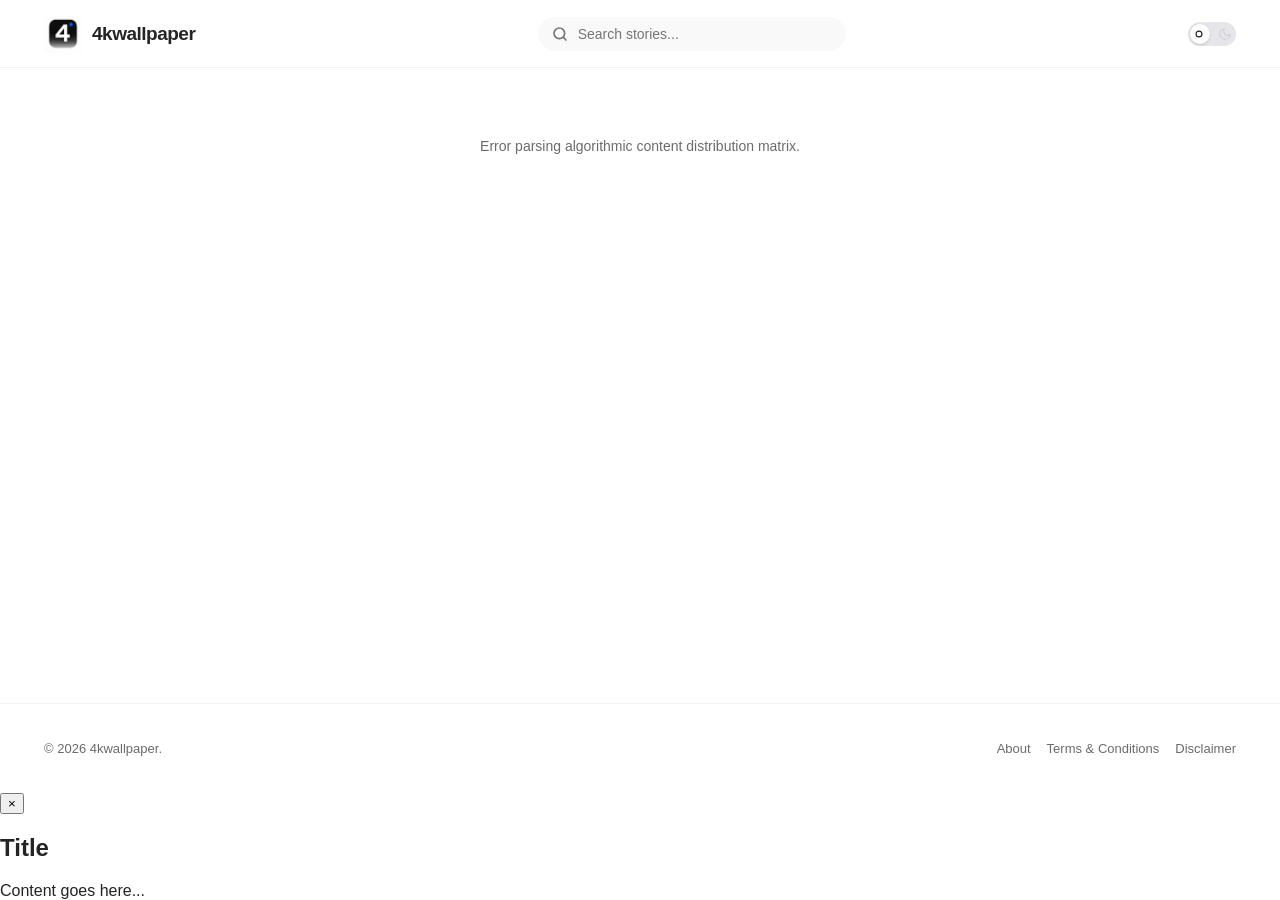
==== commit 72a41764: "Update index.html" ====
--- a/index.html
+++ b/index.html
@@ -6,7 +6,7 @@
     <title>4kwallpaper - Feed</title>
     <link rel="stylesheet" href="style.css">
     <script>
-        // Inline layout lock to block white flashes when loading into Dark Mode
+        // Instant theme configuration lock
         if (localStorage.getItem("theme") === "dark") {
             document.documentElement.classList.add("dark-mode");
         }
@@ -49,13 +49,21 @@
         <div class="footer-content">
             <p>&copy; 2026 4kwallpaper.</p>
             <div class="footer-links">
-                <a href="#">About</a>
-                <a href="#">Terms & Conditions</a>
-                <a href="#">Disclaimer</a>
+                <a href="#" id="openAbout">About</a>
+                <a href="#" id="openTerms">Terms & Conditions</a>
+                <a href="#" id="openDisclaimer">Disclaimer</a>
             </div>
         </div>
     </footer>
 
+    <div id="footerModal" class="modal-overlay">
+        <div class="modal-box">
+            <button class="modal-close" id="closeModal">&times;</button>
+            <h2 id="modalTitle">Title</h2>
+            <div id="modalBody" class="modal-text">Content goes here...</div>
+        </div>
+    </div>
+
     <script src="script.js"></script>
 </body>
 </html>
--- a/style.css
+++ b/style.css
@@ -11,7 +11,7 @@
     --toggle-bg: #e5e5ea;
     --toggle-slider: #ffffff;
     --icon-color: #242424;
-    --accent-green: #1a8917;
+    --badge-bg: #f2f2f2;
 }
 
 html.dark-mode {
@@ -27,7 +27,7 @@
     --toggle-bg: #333336;
     --toggle-slider: #1c1c1e;
     --icon-color: #f5f5f7;
-    --accent-green: #24a81e;
+    --badge-bg: #1c1c1e;
 }
 
 body {
@@ -38,6 +38,7 @@
     display: flex;
     flex-direction: column;
     min-height: 100vh;
+    -webkit-font-smoothing: antialiased;
 }
 
 .apple-header {
@@ -54,31 +55,36 @@
 .header-content {
     max-width: 1192px;
     margin: 0 auto;
-    padding: 0 24px;
+    padding: 0 16px;
     height: 67px;
     display: flex;
     justify-content: space-between;
     align-items: center;
+    gap: 12px;
 }
 
 .logo-container {
     display: flex;
     align-items: center;
-    gap: 12px;
+    gap: 10px;
     text-decoration: none;
     color: var(--text-color);
+    flex-shrink: 0;
 }
 
-.logo { height: 42px; width: auto; }
-.logo-text { font-size: 21px; font-weight: 700; letter-spacing: -0.5px; }
+.logo { height: 38px; width: auto; }
+.logo-text { font-size: 19px; font-weight: 700; letter-spacing: -0.5px; }
 
+/* Elastic Search Input */
 .search-bar-container {
     display: flex;
     align-items: center;
     background-color: var(--search-bg);
-    padding: 8px 16px;
+    padding: 8px 14px;
     border-radius: 99px;
-    width: 240px;
+    width: 280px;
+    max-width: 100%;
+    transition: all 0.2s ease;
 }
 
 .search-bar-container:focus-within {
@@ -86,66 +92,88 @@
     background-color: var(--bg-color);
 }
 
-.search-icon { color: var(--search-icon); margin-right: 8px; }
+.search-icon { color: var(--search-icon); margin-right: 8px; flex-shrink: 0; }
 #headerSearch { border: none; background: transparent; color: var(--search-text); font-size: 14px; width: 100%; outline: none; }
 
-.header-actions { display: flex; align-items: center; gap: 20px; }
-.write-btn { text-decoration: none; color: var(--text-secondary); font-size: 14px; }
-.write-btn:hover { color: var(--text-color); }
+.header-actions { display: flex; align-items: center; flex-shrink: 0; }
 
 .theme-toggle {
-    position: relative; width: 50px; height: 26px;
+    position: relative; width: 48px; height: 24px;
     background-color: var(--toggle-bg); border-radius: 20px; border: none; cursor: pointer;
     display: flex; justify-content: space-between; align-items: center; padding: 0 4px;
 }
 .theme-toggle .icon { color: var(--icon-color); z-index: 2; pointer-events: none;}
-.theme-toggle .moon-icon { opacity: 0.2; }
-html.dark-mode .theme-toggle .sun-icon { opacity: 0.2; }
+.theme-toggle .moon-icon { opacity: 0.1; }
+html.dark-mode .theme-toggle .sun-icon { opacity: 0.1; }
 html.dark-mode .theme-toggle .moon-icon { opacity: 1; }
 
 .toggle-slider {
-    position: absolute; top: 2px; left: 2px; width: 22px; height: 22px;
+    position: absolute; top: 2px; left: 2px; width: 20px; height: 20px;
     background-color: var(--toggle-slider); border-radius: 50%;
     box-shadow: 0 1px 3px rgba(0,0,0,0.15); transition: transform 0.2s ease; z-index: 1;
 }
 html.dark-mode .toggle-slider { transform: translateX(24px); }
 
-.medium-container, .editor-container {
+/* Responsive Medium Container Framework */
+.medium-container {
     max-width: 680px;
     width: 100%;
-    margin: 40px auto;
-    padding: 0 24px;
+    margin: 30px auto;
+    padding: 0 16px;
+    box-sizing: border-box;
     flex: 1;
 }
 
-/* Post Cards with fade-in presentation */
+/* Premium Medium Cards Design */
 .medium-card {
     display: flex;
     flex-direction: column;
-    padding-bottom: 32px;
-    margin-bottom: 32px;
+    padding-bottom: 28px;
+    margin-bottom: 28px;
     border-bottom: 1px solid var(--header-border);
-    animation: fadeIn 0.4s ease-in-out forwards;
+    animation: postEntrance 0.4s cubic-bezier(0.16, 1, 0.3, 1) forwards;
 }
 
-.medium-card .meta-row { font-size: 13px; color: var(--text-secondary); margin-bottom: 8px; }
-.medium-card h2 { font-size: 24px; font-weight: 700; line-height: 28px; margin: 0 0 6px 0; }
-.medium-card p { font-size: 16px; line-height: 24px; color: var(--text-secondary); margin: 0; }
+.medium-card .meta-row {
+    display: flex;
+    align-items: center;
+    gap: 8px;
+    font-size: 13px;
+    color: var(--text-secondary);
+    margin-bottom: 10px;
+    flex-wrap: wrap;
+}
 
-.editor-title, .editor-subtitle, .editor-body { width: 100%; border: none; outline: none; background: transparent; color: var(--text-color); font-family: inherit; }
-.editor-title { font-size: 42px; font-weight: 700; margin-bottom: 12px; }
-.editor-subtitle { font-size: 22px; color: var(--text-secondary); margin-bottom: 28px; }
-.editor-body { font-size: 18px; line-height: 30px; min-height: 300px; resize: none; }
-.publish-btn { background-color: var(--accent-green); color: white; border: none; padding: 8px 18px; border-radius: 99px; font-size: 14px; cursor: pointer; font-weight: 500; }
+.algorithm-badge {
+    background-color: var(--badge-bg);
+    color: var(--text-color);
+    padding: 2px 8px;
+    border-radius: 4px;
+    font-size: 11px;
+    font-weight: 600;
+    text-transform: uppercase;
+}
+
+.medium-card h2 { font-size: 22px; font-weight: 700; line-height: 28px; margin: 0 0 6px 0; letter-spacing: -0.3px; }
+.medium-card p { font-size: 15px; line-height: 22px; color: var(--text-secondary); margin: 0; }
+
+/* Fluid Layout Adjustments for Phones */
+@media (max-width: 600px) {
+    .logo-text { display: none; } /* Drops text signature on mini panels to secure space */
+    .search-bar-container { width: 100%; }
+    .header-content { gap: 8px; }
+    .medium-card h2 { font-size: 19px; line-height: 24px; }
+    .medium-card p { font-size: 14px; line-height: 20px; }
+}
 
 .site-footer { border-top: 1px solid var(--header-border); padding: 24px 0; margin-top: auto; }
-.footer-content { max-width: 1192px; margin: 0 auto; padding: 0 24px; display: flex; justify-content: space-between; align-items: center; font-size: 13px; color: var(--text-secondary); }
-.footer-links { display: flex; gap: 20px; }
+.footer-content { max-width: 1192px; margin: 0 auto; padding: 0 16px; display: flex; justify-content: space-between; align-items: center; font-size: 13px; color: var(--text-secondary); flex-wrap: wrap; gap: 12px; }
+.footer-links { display: flex; gap: 16px; }
 .footer-links a { text-decoration: none; color: var(--text-secondary); }
 .footer-links a:hover { color: var(--text-color); }
-.loading-status { text-align: center; color: var(--text-secondary); font-size: 15px; margin-top: 40px; }
+.loading-status { text-align: center; color: var(--text-secondary); font-size: 14px; margin-top: 40px; }
 
-@keyframes fadeIn {
-    from { opacity: 0; transform: translateY(4px); }
+@keyframes postEntrance {
+    from { opacity: 0; transform: translateY(8px); }
     to { opacity: 1; transform: translateY(0); }
 }
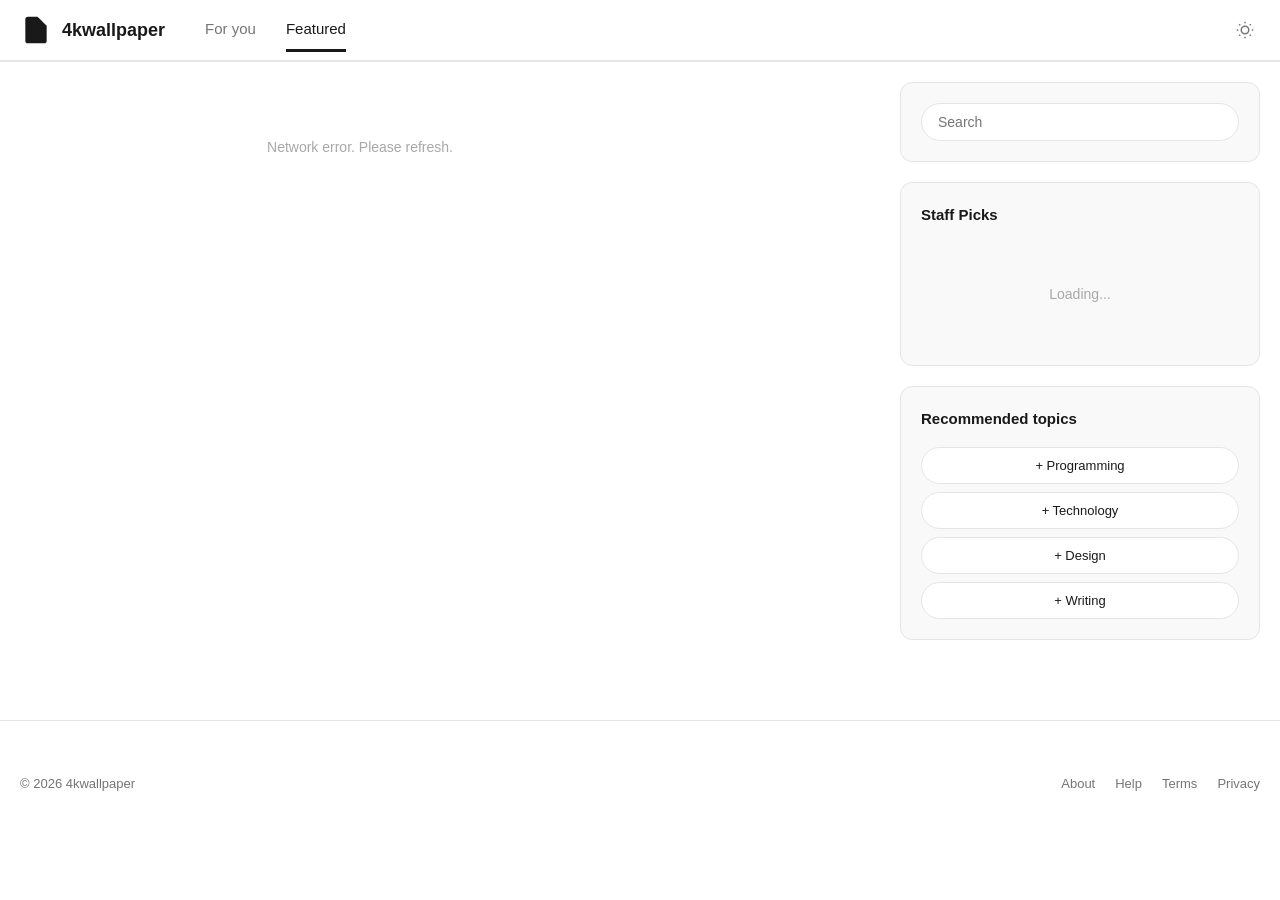
==== commit 5649768f: "Transform: Create Medium.com-style feed with featured cards, sidebar, staff picks, and improved visu" ====
--- a/index.html
+++ b/index.html
@@ -3,10 +3,9 @@
 <head>
     <meta charset="UTF-8">
     <meta name="viewport" content="width=device-width, initial-scale=1.0">
-    <title>4kwallpaper - Feed</title>
+    <title>4kwallpaper - Stories Feed</title>
     <link rel="stylesheet" href="style.css">
     <script>
-        // Instant theme configuration lock
         if (localStorage.getItem("theme") === "dark") {
             document.documentElement.classList.add("dark-mode");
         }
@@ -14,56 +13,95 @@
 </head>
 <body>
 
-    <header class="apple-header">
-        <div class="header-content">
+    <header class="navbar">
+        <div class="navbar-content">
             <a href="index.html" class="logo-container">
-                <img src="4kwallpaperlogo.png" alt="4kwallpaper Logo" class="logo">
+                <svg class="logo-icon" xmlns="http://www.w3.org/2000/svg" width="32" height="32" viewBox="0 0 24 24" fill="currentColor">
+                    <path d="M13 2H6a2 2 0 0 0-2 2v16a2 2 0 0 0 2 2h12a2 2 0 0 0 2-2V9z"></path>
+                    <polyline points="13 2 13 9 20 9"></polyline>
+                </svg>
                 <span class="logo-text">4kwallpaper</span>
             </a>
 
-            <div class="search-bar-container">
-                <svg class="search-icon" xmlns="http://www.w3.org/2000/svg" width="16" height="16" viewBox="0 0 24 24" fill="none" stroke="currentColor" stroke-width="2.5" stroke-linecap="round" stroke-linejoin="round">
-                    <circle cx="11" cy="11" r="8"></circle>
-                    <line x1="21" y1="21" x2="16.65" y2="16.65"></line>
-                </svg>
-                <input type="text" id="headerSearch" placeholder="Search stories..." autocomplete="off">
+            <div class="nav-middle">
+                <a href="#" class="nav-item">For you</a>
+                <a href="#featured" class="nav-item active">Featured</a>
             </div>
 
-            <div class="header-actions">
-                <button class="theme-toggle" id="themeToggle" aria-label="Toggle Interface Theme">
-                    <div class="toggle-slider"></div>
-                    <svg class="icon sun-icon" xmlns="http://www.w3.org/2000/svg" width="14" height="14" viewBox="0 0 24 24" fill="none" stroke="currentColor" stroke-width="2" stroke-linecap="round" stroke-linejoin="round"><circle cx="12" cy="12" r="5"></circle></svg>
-                    <svg class="icon moon-icon" xmlns="http://www.w3.org/2000/svg" width="14" height="14" viewBox="0 0 24 24" fill="none" stroke="currentColor" stroke-width="2" stroke-linecap="round" stroke-linejoin="round"><path d="M21 12.79A9 9 0 1 1 11.21 3 7 7 0 0 0 21 12.79z"></path></svg>
+            <div class="nav-actions">
+                <button class="theme-toggle" id="themeToggle" aria-label="Toggle Dark Mode">
+                    <svg class="sun-icon" xmlns="http://www.w3.org/2000/svg" width="18" height="18" viewBox="0 0 24 24" fill="none" stroke="currentColor" stroke-width="2">
+                        <circle cx="12" cy="12" r="5"></circle>
+                        <line x1="12" y1="1" x2="12" y2="3"></line>
+                        <line x1="12" y1="21" x2="12" y2="23"></line>
+                        <line x1="4.22" y1="4.22" x2="5.64" y2="5.64"></line>
+                        <line x1="18.36" y1="18.36" x2="19.78" y2="19.78"></line>
+                        <line x1="1" y1="12" x2="3" y2="12"></line>
+                        <line x1="21" y1="12" x2="23" y2="12"></line>
+                        <line x1="4.22" y1="19.78" x2="5.64" y2="18.36"></line>
+                        <line x1="18.36" y1="5.64" x2="19.78" y2="4.22"></line>
+                    </svg>
+                    <svg class="moon-icon" xmlns="http://www.w3.org/2000/svg" width="18" height="18" viewBox="0 0 24 24" fill="currentColor">
+                        <path d="M21 12.79A9 9 0 1 1 11.21 3 7 7 0 0 0 21 12.79z"></path>
+                    </svg>
                 </button>
             </div>
         </div>
+        <div class="navbar-divider"></div>
     </header>
 
-    <main class="medium-container">
-        <div id="postsFeed">
-            <p class="loading-status">Curating your personalized feed...</p>
+    <main class="main-container">
+        <div class="feed-wrapper">
+            <!-- LEFT SECTION: Posts Feed -->
+            <section class="feed-section">
+                <div id="postsFeed" class="posts-container">
+                    <div class="loading-state">
+                        <p>Loading stories...</p>
+                    </div>
+                </div>
+            </section>
+
+            <!-- RIGHT SECTION: Sidebar -->
+            <aside class="sidebar">
+                <!-- Search -->
+                <div class="sidebar-box search-box">
+                    <input type="text" id="sidebarSearch" placeholder="Search" class="search-input" autocomplete="off">
+                </div>
+
+                <!-- Staff Picks -->
+                <div class="sidebar-box">
+                    <h3 class="sidebar-title">Staff Picks</h3>
+                    <div id="staffPicks" class="staff-picks-list">
+                        <div class="loading-text">Loading...</div>
+                    </div>
+                </div>
+
+                <!-- Recommended Topics -->
+                <div class="sidebar-box">
+                    <h3 class="sidebar-title">Recommended topics</h3>
+                    <div class="topics-list">
+                        <button class="topic-btn">+ Programming</button>
+                        <button class="topic-btn">+ Technology</button>
+                        <button class="topic-btn">+ Design</button>
+                        <button class="topic-btn">+ Writing</button>
+                    </div>
+                </div>
+            </aside>
         </div>
     </main>
 
-    <footer class="site-footer">
+    <footer class="footer">
         <div class="footer-content">
-            <p>&copy; 2026 4kwallpaper.</p>
+            <p>&copy; 2026 4kwallpaper</p>
             <div class="footer-links">
-                <a href="#" id="openAbout">About</a>
-                <a href="#" id="openTerms">Terms & Conditions</a>
-                <a href="#" id="openDisclaimer">Disclaimer</a>
+                <a href="#">About</a>
+                <a href="#">Help</a>
+                <a href="#">Terms</a>
+                <a href="#">Privacy</a>
             </div>
         </div>
     </footer>
 
-    <div id="footerModal" class="modal-overlay">
-        <div class="modal-box">
-            <button class="modal-close" id="closeModal">&times;</button>
-            <h2 id="modalTitle">Title</h2>
-            <div id="modalBody" class="modal-text">Content goes here...</div>
-        </div>
-    </div>
-
     <script src="script.js"></script>
 </body>
-</html>
+</html>
--- a/style.css
+++ b/style.css
@@ -1,66 +1,58 @@
 :root {
-    --bg-color: #ffffff;
-    --text-color: #242424;
-    --text-secondary: #6b6b6b;
-    --header-bg: rgba(255, 255, 255, 0.85);
-    --header-border: #f2f2f2;
-    --search-bg: #f9f9f9;
-    --search-text: #242424;
-    --search-icon: #757575;
-    --search-focus-border: #1a1a1a;
-    --toggle-bg: #e5e5ea;
-    --toggle-slider: #ffffff;
-    --icon-color: #242424;
-    --badge-bg: #f2f2f2;
+    --bg-primary: #ffffff;
+    --bg-secondary: #f9f9f9;
+    --text-primary: #191919;
+    --text-secondary: #757575;
+    --text-tertiary: #a8a8a8;
+    --border-color: #e5e5e5;
+    --hover-bg: #f2f2f2;
 }
 
 html.dark-mode {
-    --bg-color: #0b0b0b;
-    --text-color: #f5f5f7;
-    --text-secondary: #a0a0a5;
-    --header-bg: rgba(11, 11, 11, 0.85);
-    --header-border: #242424;
-    --search-bg: #1c1c1e;
-    --search-text: #f5f5f7;
-    --search-icon: #86868b;
-    --search-focus-border: #f5f5f7;
-    --toggle-bg: #333336;
-    --toggle-slider: #1c1c1e;
-    --icon-color: #f5f5f7;
-    --badge-bg: #1c1c1e;
+    --bg-primary: #0a0a0a;
+    --bg-secondary: #161616;
+    --text-primary: #f2f2f2;
+    --text-secondary: #9c9c9c;
+    --text-tertiary: #626262;
+    --border-color: #2a2a2a;
+    --hover-bg: #1f1f1f;
+}
+
+* {
+    box-sizing: border-box;
+}
+
+html, body {
+    margin: 0;
+    padding: 0;
 }
 
 body {
-    margin: 0;
-    font-family: -apple-system, BlinkMacSystemFont, "Segoe UI", Roboto, sans-serif;
-    background-color: var(--bg-color);
-    color: var(--text-color);
-    display: flex;
-    flex-direction: column;
-    min-height: 100vh;
-    -webkit-font-smoothing: antialiased;
-}
-
-.apple-header {
+    font-family: -apple-system, BlinkMacSystemFont, "Segoe UI", Roboto, "Helvetica Neue", sans-serif;
+    background-color: var(--bg-primary);
+    color: var(--text-primary);
+    line-height: 1.6;
+    transition: background-color 0.3s ease, color 0.3s ease;
+}
+
+/* NAVBAR */
+.navbar {
     position: sticky;
     top: 0;
-    width: 100%;
-    background-color: var(--header-bg);
-    backdrop-filter: saturate(180%) blur(20px);
-    -webkit-backdrop-filter: saturate(180%) blur(20px);
-    border-bottom: 1px solid var(--header-border);
-    z-index: 1000;
-}
-
-.header-content {
-    max-width: 1192px;
+    background-color: var(--bg-primary);
+    border-bottom: 1px solid var(--border-color);
+    z-index: 100;
+    transition: all 0.3s ease;
+}
+
+.navbar-content {
+    max-width: 1400px;
     margin: 0 auto;
-    padding: 0 16px;
-    height: 67px;
+    padding: 0 20px;
     display: flex;
     justify-content: space-between;
     align-items: center;
-    gap: 12px;
+    height: 60px;
 }
 
 .logo-container {
@@ -68,112 +60,503 @@
     align-items: center;
     gap: 10px;
     text-decoration: none;
-    color: var(--text-color);
-    flex-shrink: 0;
-}
-
-.logo { height: 38px; width: auto; }
-.logo-text { font-size: 19px; font-weight: 700; letter-spacing: -0.5px; }
-
-/* Elastic Search Input */
-.search-bar-container {
-    display: flex;
-    align-items: center;
-    background-color: var(--search-bg);
-    padding: 8px 14px;
-    border-radius: 99px;
-    width: 280px;
-    max-width: 100%;
+    color: var(--text-primary);
+    font-weight: 700;
+    font-size: 18px;
+    transition: opacity 0.2s ease;
+}
+
+.logo-container:hover {
+    opacity: 0.8;
+}
+
+.logo-icon {
+    color: var(--text-primary);
+}
+
+.nav-middle {
+    display: flex;
+    gap: 30px;
+    margin-left: 40px;
+    flex: 1;
+}
+
+.nav-item {
+    text-decoration: none;
+    color: var(--text-secondary);
+    font-size: 15px;
+    font-weight: 500;
+    padding: 8px 0;
+    border-bottom: 3px solid transparent;
     transition: all 0.2s ease;
-}
-
-.search-bar-container:focus-within {
-    box-shadow: 0 0 0 1px var(--search-focus-border);
-    background-color: var(--bg-color);
-}
-
-.search-icon { color: var(--search-icon); margin-right: 8px; flex-shrink: 0; }
-#headerSearch { border: none; background: transparent; color: var(--search-text); font-size: 14px; width: 100%; outline: none; }
-
-.header-actions { display: flex; align-items: center; flex-shrink: 0; }
+    cursor: pointer;
+}
+
+.nav-item:hover {
+    color: var(--text-primary);
+}
+
+.nav-item.active {
+    color: var(--text-primary);
+    border-bottom-color: var(--text-primary);
+}
+
+.nav-actions {
+    display: flex;
+    align-items: center;
+    gap: 20px;
+}
 
 .theme-toggle {
-    position: relative; width: 48px; height: 24px;
-    background-color: var(--toggle-bg); border-radius: 20px; border: none; cursor: pointer;
-    display: flex; justify-content: space-between; align-items: center; padding: 0 4px;
-}
-.theme-toggle .icon { color: var(--icon-color); z-index: 2; pointer-events: none;}
-.theme-toggle .moon-icon { opacity: 0.1; }
-html.dark-mode .theme-toggle .sun-icon { opacity: 0.1; }
-html.dark-mode .theme-toggle .moon-icon { opacity: 1; }
-
-.toggle-slider {
-    position: absolute; top: 2px; left: 2px; width: 20px; height: 20px;
-    background-color: var(--toggle-slider); border-radius: 50%;
-    box-shadow: 0 1px 3px rgba(0,0,0,0.15); transition: transform 0.2s ease; z-index: 1;
-}
-html.dark-mode .toggle-slider { transform: translateX(24px); }
-
-/* Responsive Medium Container Framework */
-.medium-container {
+    background: none;
+    border: none;
+    cursor: pointer;
+    display: flex;
+    align-items: center;
+    color: var(--text-secondary);
+    padding: 6px;
+    transition: color 0.2s ease;
+}
+
+.theme-toggle:hover {
+    color: var(--text-primary);
+}
+
+.sun-icon {
+    display: block;
+}
+
+.moon-icon {
+    display: none;
+}
+
+html.dark-mode .sun-icon {
+    display: none;
+}
+
+html.dark-mode .moon-icon {
+    display: block;
+}
+
+.navbar-divider {
+    height: 1px;
+    background-color: var(--border-color);
+}
+
+/* MAIN CONTAINER */
+.main-container {
+    max-width: 1400px;
+    margin: 0 auto;
+    padding: 20px;
+}
+
+.feed-wrapper {
+    display: grid;
+    grid-template-columns: 1fr 360px;
+    gap: 40px;
+}
+
+/* FEED SECTION */
+.feed-section {
     max-width: 680px;
-    width: 100%;
-    margin: 30px auto;
-    padding: 0 16px;
-    box-sizing: border-box;
-    flex: 1;
-}
-
-/* Premium Medium Cards Design */
-.medium-card {
+}
+
+.posts-container {
     display: flex;
     flex-direction: column;
-    padding-bottom: 28px;
-    margin-bottom: 28px;
-    border-bottom: 1px solid var(--header-border);
-    animation: postEntrance 0.4s cubic-bezier(0.16, 1, 0.3, 1) forwards;
-}
-
-.medium-card .meta-row {
+}
+
+/* POST CARD */
+.post-card {
+    display: grid;
+    grid-template-columns: 1fr 120px;
+    gap: 16px;
+    padding: 20px 0;
+    border-bottom: 1px solid var(--border-color);
+    animation: fadeIn 0.5s ease;
+    cursor: pointer;
+    transition: background-color 0.2s ease;
+}
+
+.post-card:hover {
+    background-color: var(--hover-bg);
+    border-radius: 8px;
+    padding: 20px;
+}
+
+.post-content {
+    display: flex;
+    flex-direction: column;
+    justify-content: space-between;
+}
+
+.post-header {
     display: flex;
     align-items: center;
     gap: 8px;
+    margin-bottom: 8px;
     font-size: 13px;
     color: var(--text-secondary);
-    margin-bottom: 10px;
-    flex-wrap: wrap;
-}
-
-.algorithm-badge {
-    background-color: var(--badge-bg);
-    color: var(--text-color);
-    padding: 2px 8px;
-    border-radius: 4px;
+}
+
+.author-badge {
+    width: 24px;
+    height: 24px;
+    border-radius: 50%;
+    background-color: var(--border-color);
+    display: flex;
+    align-items: center;
+    justify-content: center;
     font-size: 11px;
     font-weight: 600;
-    text-transform: uppercase;
-}
-
-.medium-card h2 { font-size: 22px; font-weight: 700; line-height: 28px; margin: 0 0 6px 0; letter-spacing: -0.3px; }
-.medium-card p { font-size: 15px; line-height: 22px; color: var(--text-secondary); margin: 0; }
-
-/* Fluid Layout Adjustments for Phones */
+}
+
+.post-title {
+    font-size: 20px;
+    font-weight: 700;
+    line-height: 1.4;
+    margin: 0 0 8px 0;
+    color: var(--text-primary);
+    word-break: break-word;
+}
+
+.post-excerpt {
+    font-size: 15px;
+    color: var(--text-secondary);
+    margin: 0 0 12px 0;
+    line-height: 1.5;
+    display: -webkit-box;
+    -webkit-line-clamp: 2;
+    -webkit-box-orient: vertical;
+    overflow: hidden;
+}
+
+.post-meta {
+    display: flex;
+    align-items: center;
+    gap: 12px;
+    font-size: 13px;
+    color: var(--text-tertiary);
+}
+
+.post-meta span {
+    display: flex;
+    align-items: center;
+    gap: 4px;
+}
+
+.post-image {
+    width: 120px;
+    height: 120px;
+    background: linear-gradient(135deg, #667eea 0%, #764ba2 100%);
+    border-radius: 8px;
+    flex-shrink: 0;
+    object-fit: cover;
+    display: flex;
+    align-items: center;
+    justify-content: center;
+    color: white;
+    font-size: 48px;
+}
+
+.post-image.has-image {
+    background-image: var(--bg-image);
+    background-size: cover;
+    background-position: center;
+}
+
+/* SIDEBAR */
+.sidebar {
+    position: sticky;
+    top: 80px;
+    height: fit-content;
+    display: flex;
+    flex-direction: column;
+    gap: 20px;
+}
+
+.sidebar-box {
+    background-color: var(--bg-secondary);
+    border: 1px solid var(--border-color);
+    border-radius: 12px;
+    padding: 20px;
+}
+
+.sidebar-title {
+    font-size: 15px;
+    font-weight: 600;
+    margin: 0 0 16px 0;
+    color: var(--text-primary);
+}
+
+/* SEARCH BOX */
+.search-input {
+    width: 100%;
+    border: 1px solid var(--border-color);
+    border-radius: 20px;
+    padding: 10px 16px;
+    font-size: 14px;
+    background-color: var(--bg-primary);
+    color: var(--text-primary);
+    outline: none;
+    transition: all 0.2s ease;
+}
+
+.search-input:focus {
+    border-color: var(--text-primary);
+    box-shadow: 0 0 0 2px rgba(0, 0, 0, 0.05);
+}
+
+html.dark-mode .search-input:focus {
+    box-shadow: 0 0 0 2px rgba(255, 255, 255, 0.1);
+}
+
+/* STAFF PICKS */
+.staff-picks-list {
+    display: flex;
+    flex-direction: column;
+    gap: 16px;
+}
+
+.staff-pick-item {
+    display: flex;
+    align-items: flex-start;
+    gap: 12px;
+    padding-bottom: 12px;
+    border-bottom: 1px solid var(--border-color);
+    cursor: pointer;
+    transition: opacity 0.2s ease;
+}
+
+.staff-pick-item:hover {
+    opacity: 0.7;
+}
+
+.staff-pick-item:last-child {
+    border-bottom: none;
+    padding-bottom: 0;
+}
+
+.staff-pick-avatar {
+    width: 32px;
+    height: 32px;
+    border-radius: 50%;
+    background: linear-gradient(135deg, #667eea 0%, #764ba2 100%);
+    flex-shrink: 0;
+}
+
+.staff-pick-text {
+    flex: 1;
+    min-width: 0;
+}
+
+.staff-pick-author {
+    font-size: 13px;
+    font-weight: 600;
+    color: var(--text-primary);
+    margin-bottom: 2px;
+}
+
+.staff-pick-title {
+    font-size: 12px;
+    color: var(--text-secondary);
+    line-height: 1.4;
+    display: -webkit-box;
+    -webkit-line-clamp: 2;
+    -webkit-box-orient: vertical;
+    overflow: hidden;
+}
+
+/* TOPICS */
+.topics-list {
+    display: flex;
+    flex-direction: column;
+    gap: 8px;
+}
+
+.topic-btn {
+    padding: 10px 12px;
+    background-color: var(--bg-primary);
+    border: 1px solid var(--border-color);
+    border-radius: 20px;
+    font-size: 13px;
+    color: var(--text-primary);
+    cursor: pointer;
+    transition: all 0.2s ease;
+    font-weight: 500;
+}
+
+.topic-btn:hover {
+    background-color: var(--hover-bg);
+    border-color: var(--text-primary);
+}
+
+/* FOOTER */
+.footer {
+    border-top: 1px solid var(--border-color);
+    margin-top: 60px;
+    padding: 40px 20px;
+    background-color: var(--bg-primary);
+}
+
+.footer-content {
+    max-width: 1400px;
+    margin: 0 auto;
+    display: flex;
+    justify-content: space-between;
+    align-items: center;
+    font-size: 13px;
+    color: var(--text-secondary);
+}
+
+.footer-links {
+    display: flex;
+    gap: 20px;
+}
+
+.footer-links a {
+    text-decoration: none;
+    color: var(--text-secondary);
+    transition: color 0.2s ease;
+}
+
+.footer-links a:hover {
+    color: var(--text-primary);
+}
+
+/* LOADING & EMPTY STATES */
+.loading-state,
+.loading-text {
+    text-align: center;
+    color: var(--text-tertiary);
+    padding: 40px 20px;
+    font-size: 14px;
+}
+
+@keyframes fadeIn {
+    from {
+        opacity: 0;
+        transform: translateY(8px);
+    }
+    to {
+        opacity: 1;
+        transform: translateY(0);
+    }
+}
+
+/* RESPONSIVE DESIGN */
+@media (max-width: 1024px) {
+    .feed-wrapper {
+        grid-template-columns: 1fr;
+    }
+    
+    .sidebar {
+        position: static;
+        grid-column: 1;
+        max-width: 360px;
+    }
+}
+
+@media (max-width: 768px) {
+    .navbar-content {
+        padding: 0 12px;
+        height: 56px;
+    }
+    
+    .nav-middle {
+        margin-left: 16px;
+        gap: 20px;
+    }
+    
+    .main-container {
+        padding: 16px;
+    }
+    
+    .feed-wrapper {
+        gap: 24px;
+    }
+    
+    .feed-section {
+        max-width: 100%;
+    }
+    
+    .post-card {
+        grid-template-columns: 1fr 100px;
+        gap: 12px;
+        padding: 16px 0;
+    }
+    
+    .post-card:hover {
+        padding: 16px;
+    }
+    
+    .post-image {
+        width: 100px;
+        height: 100px;
+    }
+    
+    .post-title {
+        font-size: 18px;
+    }
+    
+    .post-excerpt {
+        font-size: 14px;
+        -webkit-line-clamp: 1;
+    }
+}
+
 @media (max-width: 600px) {
-    .logo-text { display: none; } /* Drops text signature on mini panels to secure space */
-    .search-bar-container { width: 100%; }
-    .header-content { gap: 8px; }
-    .medium-card h2 { font-size: 19px; line-height: 24px; }
-    .medium-card p { font-size: 14px; line-height: 20px; }
-}
-
-.site-footer { border-top: 1px solid var(--header-border); padding: 24px 0; margin-top: auto; }
-.footer-content { max-width: 1192px; margin: 0 auto; padding: 0 16px; display: flex; justify-content: space-between; align-items: center; font-size: 13px; color: var(--text-secondary); flex-wrap: wrap; gap: 12px; }
-.footer-links { display: flex; gap: 16px; }
-.footer-links a { text-decoration: none; color: var(--text-secondary); }
-.footer-links a:hover { color: var(--text-color); }
-.loading-status { text-align: center; color: var(--text-secondary); font-size: 14px; margin-top: 40px; }
-
-@keyframes postEntrance {
-    from { opacity: 0; transform: translateY(8px); }
-    to { opacity: 1; transform: translateY(0); }
-}
+    .navbar-content {
+        padding: 0 12px;
+    }
+    
+    .nav-middle {
+        display: none;
+    }
+    
+    .sidebar {
+        grid-column: 1;
+    }
+    
+    .feed-wrapper {
+        grid-template-columns: 1fr;
+    }
+    
+    .post-card {
+        grid-template-columns: 1fr 80px;
+        gap: 10px;
+        padding: 12px 0;
+    }
+    
+    .post-card:hover {
+        padding: 12px;
+    }
+    
+    .post-image {
+        width: 80px;
+        height: 80px;
+    }
+    
+    .post-title {
+        font-size: 16px;
+    }
+    
+    .post-excerpt {
+        display: none;
+    }
+    
+    .sidebar-box {
+        padding: 16px;
+    }
+    
+    .footer-content {
+        flex-direction: column;
+        gap: 12px;
+        text-align: center;
+    }
+    
+    .footer-links {
+        justify-content: center;
+        gap: 12px;
+    }
+}
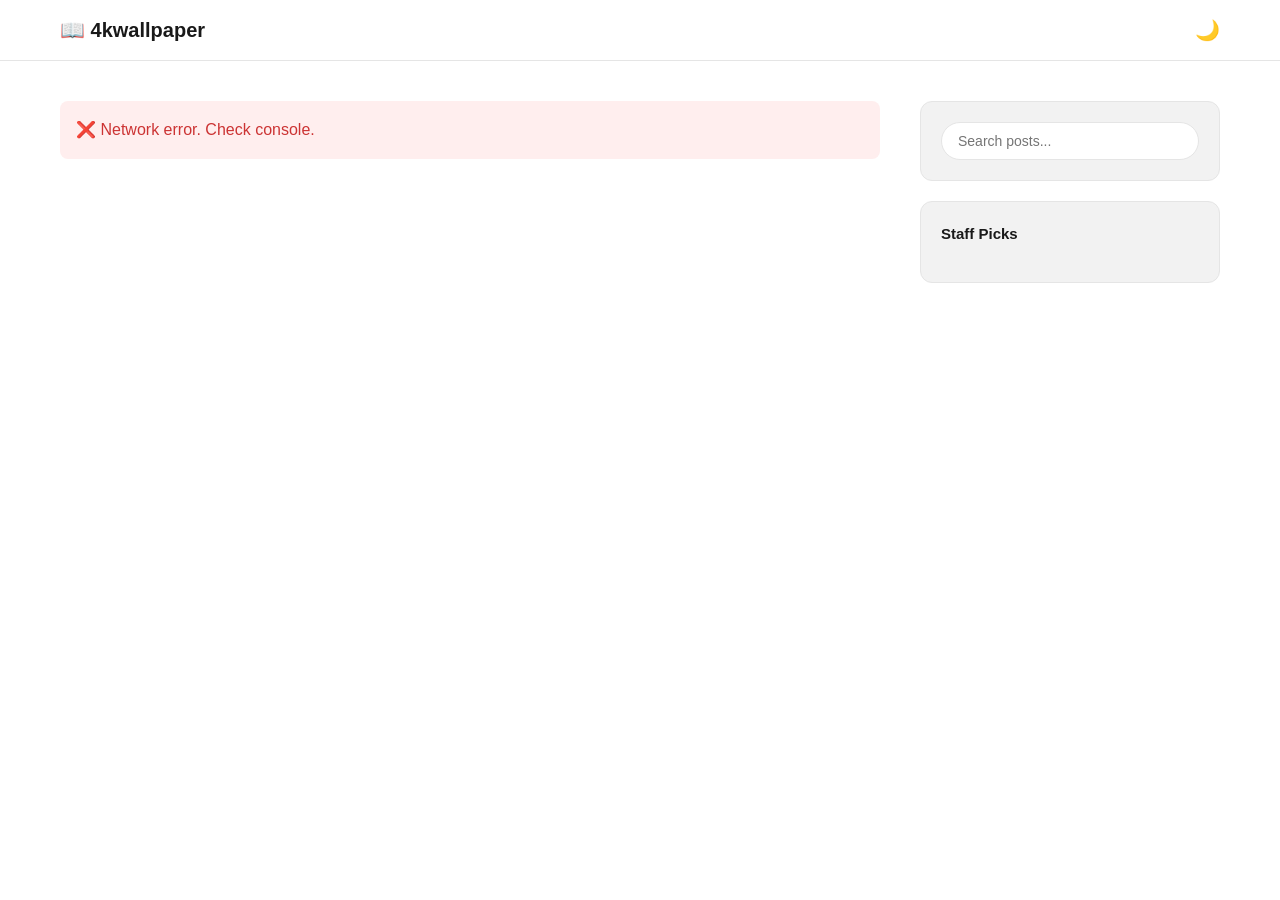
==== commit 0536f6e5: "COMPLETE REWRITE: Clean, working Medium-style feed with direct GitHub API integration" ====
--- a/index.html
+++ b/index.html
@@ -3,105 +3,342 @@
 <head>
     <meta charset="UTF-8">
     <meta name="viewport" content="width=device-width, initial-scale=1.0">
-    <title>4kwallpaper - Stories Feed</title>
-    <link rel="stylesheet" href="style.css">
-    <script>
-        if (localStorage.getItem("theme") === "dark") {
-            document.documentElement.classList.add("dark-mode");
-        }
-    </script>
+    <title>4kwallpaper - Stories</title>
+    <style>
+        :root {
+            --bg: #ffffff;
+            --text: #191919;
+            --text-light: #757575;
+            --border: #e5e5e5;
+            --hover: #f2f2f2;
+        }
+        html.dark-mode {
+            --bg: #0a0a0a;
+            --text: #f2f2f2;
+            --text-light: #9c9c9c;
+            --border: #2a2a2a;
+            --hover: #1f1f1f;
+        }
+        * { margin: 0; padding: 0; box-sizing: border-box; }
+        body {
+            font-family: -apple-system, BlinkMacSystemFont, "Segoe UI", Roboto, sans-serif;
+            background-color: var(--bg);
+            color: var(--text);
+            line-height: 1.6;
+            transition: background 0.3s, color 0.3s;
+        }
+        .navbar {
+            position: sticky;
+            top: 0;
+            background: var(--bg);
+            border-bottom: 1px solid var(--border);
+            z-index: 100;
+        }
+        .navbar-content {
+            max-width: 1200px;
+            margin: 0 auto;
+            padding: 0 20px;
+            height: 60px;
+            display: flex;
+            justify-content: space-between;
+            align-items: center;
+        }
+        .logo {
+            font-size: 20px;
+            font-weight: 700;
+            text-decoration: none;
+            color: var(--text);
+        }
+        .theme-btn {
+            background: none;
+            border: none;
+            font-size: 20px;
+            cursor: pointer;
+            color: var(--text);
+        }
+        .main {
+            max-width: 1200px;
+            margin: 0 auto;
+            padding: 40px 20px;
+        }
+        .feed {
+            display: grid;
+            grid-template-columns: 1fr 300px;
+            gap: 40px;
+        }
+        .post {
+            display: grid;
+            grid-template-columns: 1fr 150px;
+            gap: 16px;
+            padding: 20px 0;
+            border-bottom: 1px solid var(--border);
+            cursor: pointer;
+            transition: background 0.2s;
+        }
+        .post:hover {
+            background: var(--hover);
+            padding: 20px;
+            border-radius: 8px;
+        }
+        .post-text h2 {
+            font-size: 20px;
+            margin: 0 0 8px 0;
+            color: var(--text);
+        }
+        .post-text p {
+            font-size: 15px;
+            color: var(--text-light);
+            margin: 0 0 12px 0;
+            line-height: 1.5;
+            display: -webkit-box;
+            -webkit-line-clamp: 2;
+            -webkit-box-orient: vertical;
+            overflow: hidden;
+        }
+        .post-meta {
+            font-size: 13px;
+            color: var(--text-light);
+        }
+        .post-image {
+            width: 150px;
+            height: 150px;
+            background: linear-gradient(135deg, #667eea 0%, #764ba2 100%);
+            border-radius: 8px;
+            background-size: cover;
+            background-position: center;
+        }
+        .sidebar {
+            display: flex;
+            flex-direction: column;
+            gap: 20px;
+        }
+        .sidebar-box {
+            background: var(--hover);
+            border: 1px solid var(--border);
+            border-radius: 12px;
+            padding: 20px;
+        }
+        .sidebar-title {
+            font-size: 15px;
+            font-weight: 600;
+            margin-bottom: 16px;
+        }
+        .search-input {
+            width: 100%;
+            border: 1px solid var(--border);
+            border-radius: 20px;
+            padding: 10px 16px;
+            background: var(--bg);
+            color: var(--text);
+            font-size: 14px;
+            outline: none;
+        }
+        .search-input:focus {
+            border-color: var(--text);
+        }
+        .staff-pick {
+            padding: 12px 0;
+            border-bottom: 1px solid var(--border);
+            cursor: pointer;
+            text-decoration: none;
+            color: inherit;
+            display: flex;
+            gap: 12px;
+        }
+        .staff-pick:last-child {
+            border-bottom: none;
+        }
+        .staff-avatar {
+            width: 32px;
+            height: 32px;
+            border-radius: 50%;
+            background: #667eea;
+            flex-shrink: 0;
+        }
+        .staff-text {
+            flex: 1;
+            min-width: 0;
+        }
+        .staff-label {
+            font-size: 12px;
+            font-weight: 600;
+            color: var(--text);
+        }
+        .staff-title {
+            font-size: 12px;
+            color: var(--text-light);
+            line-height: 1.4;
+            display: -webkit-box;
+            -webkit-line-clamp: 2;
+            -webkit-box-orient: vertical;
+            overflow: hidden;
+        }
+        .loading {
+            text-align: center;
+            color: var(--text-light);
+            padding: 40px 20px;
+        }
+        .error {
+            background: #fee;
+            color: #c33;
+            padding: 16px;
+            border-radius: 8px;
+            margin-bottom: 20px;
+        }
+        @media (max-width: 768px) {
+            .feed { grid-template-columns: 1fr; }
+            .sidebar { display: none; }
+            .post { grid-template-columns: 1fr 100px; }
+            .post-image { width: 100px; height: 100px; }
+        }
+    </style>
 </head>
 <body>
 
-    <header class="navbar">
-        <div class="navbar-content">
-            <a href="index.html" class="logo-container">
-                <svg class="logo-icon" xmlns="http://www.w3.org/2000/svg" width="32" height="32" viewBox="0 0 24 24" fill="currentColor">
-                    <path d="M13 2H6a2 2 0 0 0-2 2v16a2 2 0 0 0 2 2h12a2 2 0 0 0 2-2V9z"></path>
-                    <polyline points="13 2 13 9 20 9"></polyline>
-                </svg>
-                <span class="logo-text">4kwallpaper</span>
-            </a>
-
-            <div class="nav-middle">
-                <a href="#" class="nav-item">For you</a>
-                <a href="#featured" class="nav-item active">Featured</a>
+<header class="navbar">
+    <div class="navbar-content">
+        <a href="/" class="logo">📖 4kwallpaper</a>
+        <button class="theme-btn" id="themeBtn">🌙</button>
+    </div>
+</header>
+
+<main class="main">
+    <div class="feed">
+        <section id="feed"></section>
+        <aside class="sidebar">
+            <div class="sidebar-box">
+                <input type="text" id="search" placeholder="Search posts..." class="search-input">
             </div>
-
-            <div class="nav-actions">
-                <button class="theme-toggle" id="themeToggle" aria-label="Toggle Dark Mode">
-                    <svg class="sun-icon" xmlns="http://www.w3.org/2000/svg" width="18" height="18" viewBox="0 0 24 24" fill="none" stroke="currentColor" stroke-width="2">
-                        <circle cx="12" cy="12" r="5"></circle>
-                        <line x1="12" y1="1" x2="12" y2="3"></line>
-                        <line x1="12" y1="21" x2="12" y2="23"></line>
-                        <line x1="4.22" y1="4.22" x2="5.64" y2="5.64"></line>
-                        <line x1="18.36" y1="18.36" x2="19.78" y2="19.78"></line>
-                        <line x1="1" y1="12" x2="3" y2="12"></line>
-                        <line x1="21" y1="12" x2="23" y2="12"></line>
-                        <line x1="4.22" y1="19.78" x2="5.64" y2="18.36"></line>
-                        <line x1="18.36" y1="5.64" x2="19.78" y2="4.22"></line>
-                    </svg>
-                    <svg class="moon-icon" xmlns="http://www.w3.org/2000/svg" width="18" height="18" viewBox="0 0 24 24" fill="currentColor">
-                        <path d="M21 12.79A9 9 0 1 1 11.21 3 7 7 0 0 0 21 12.79z"></path>
-                    </svg>
-                </button>
+            <div class="sidebar-box">
+                <div class="sidebar-title">Staff Picks</div>
+                <div id="staffPicks"></div>
             </div>
-        </div>
-        <div class="navbar-divider"></div>
-    </header>
-
-    <main class="main-container">
-        <div class="feed-wrapper">
-            <!-- LEFT SECTION: Posts Feed -->
-            <section class="feed-section">
-                <div id="postsFeed" class="posts-container">
-                    <div class="loading-state">
-                        <p>Loading stories...</p>
-                    </div>
+        </aside>
+    </div>
+</main>
+
+<script>
+const API_URL = 'https://api.github.com/repos/ganesh412004/4kwallpaper/contents/posts';
+const IMAGES = [
+    'https://images.unsplash.com/photo-1517694712202-14dd9538aa97?w=600&h=300&fit=crop',
+    'https://images.unsplash.com/photo-1633356122544-f134324ef6db?w=600&h=300&fit=crop',
+    'https://images.unsplash.com/photo-1518895949257-7621c3c786d7?w=600&h=300&fit=crop',
+    'https://images.unsplash.com/photo-1516321318423-f06b1b504d4a?w=600&h=300&fit=crop'
+];
+
+const feed = document.getElementById('feed');
+const staffPicks = document.getElementById('staffPicks');
+const search = document.getElementById('search');
+const themeBtn = document.getElementById('themeBtn');
+const html = document.documentElement;
+
+let allPosts = [];
+
+// Theme toggle
+themeBtn.addEventListener('click', () => {
+    html.classList.toggle('dark-mode');
+    localStorage.setItem('theme', html.classList.contains('dark-mode') ? 'dark' : 'light');
+    themeBtn.textContent = html.classList.contains('dark-mode') ? '☀️' : '🌙';
+});
+
+if (localStorage.getItem('theme') === 'dark') {
+    html.classList.add('dark-mode');
+    themeBtn.textContent = '☀️';
+}
+
+// Load posts
+async function loadPosts() {
+    try {
+        console.log('Fetching posts from:', API_URL);
+        const res = await fetch(API_URL);
+        const files = await res.json();
+        
+        if (!Array.isArray(files)) {
+            feed.innerHTML = '<div class="error">❌ No posts folder found. Create /posts folder with .json files.</div>';
+            return;
+        }
+        
+        const jsonFiles = files.filter(f => f.name.endsWith('.json'));
+        console.log('Found JSON files:', jsonFiles.map(f => f.name));
+        
+        if (jsonFiles.length === 0) {
+            feed.innerHTML = '<div class="loading">📝 No posts yet. Add .json files to /posts folder.</div>';
+            return;
+        }
+        
+        allPosts = [];
+        
+        for (let i = 0; i < jsonFiles.length; i++) {
+            const file = jsonFiles[i];
+            try {
+                const content = await fetch(file.download_url).then(r => r.json());
+                content.__filename = file.name;
+                content.__index = i;
+                allPosts.push(content);
+                console.log('Loaded post:', content.title);
+            } catch (e) {
+                console.error('Error loading', file.name, ':', e);
+            }
+        }
+        
+        if (allPosts.length === 0) {
+            feed.innerHTML = '<div class="error">❌ Failed to parse post files. Check JSON format.</div>';
+            return;
+        }
+        
+        displayPosts(allPosts);
+        displayStaffPicks(allPosts.slice(0, 3));
+        
+    } catch (e) {
+        console.error('Error:', e);
+        feed.innerHTML = '<div class="error">❌ Network error. Check console.</div>';
+    }
+}
+
+function displayPosts(posts) {
+    feed.innerHTML = posts.map((post, i) => `
+        <a href="post.html?file=${encodeURIComponent(post.__filename)}" style="text-decoration: none; color: inherit;">
+            <div class="post">
+                <div class="post-text">
+                    <h2>${escapeHtml(post.title)}</h2>
+                    <p>${escapeHtml(post.subtitle)}</p>
+                    <div class="post-meta">${post.date || 'Today'} • ${Math.ceil((post.content || '').split(' ').length / 200)} min read</div>
                 </div>
-            </section>
-
-            <!-- RIGHT SECTION: Sidebar -->
-            <aside class="sidebar">
-                <!-- Search -->
-                <div class="sidebar-box search-box">
-                    <input type="text" id="sidebarSearch" placeholder="Search" class="search-input" autocomplete="off">
-                </div>
-
-                <!-- Staff Picks -->
-                <div class="sidebar-box">
-                    <h3 class="sidebar-title">Staff Picks</h3>
-                    <div id="staffPicks" class="staff-picks-list">
-                        <div class="loading-text">Loading...</div>
-                    </div>
-                </div>
-
-                <!-- Recommended Topics -->
-                <div class="sidebar-box">
-                    <h3 class="sidebar-title">Recommended topics</h3>
-                    <div class="topics-list">
-                        <button class="topic-btn">+ Programming</button>
-                        <button class="topic-btn">+ Technology</button>
-                        <button class="topic-btn">+ Design</button>
-                        <button class="topic-btn">+ Writing</button>
-                    </div>
-                </div>
-            </aside>
-        </div>
-    </main>
-
-    <footer class="footer">
-        <div class="footer-content">
-            <p>&copy; 2026 4kwallpaper</p>
-            <div class="footer-links">
-                <a href="#">About</a>
-                <a href="#">Help</a>
-                <a href="#">Terms</a>
-                <a href="#">Privacy</a>
+                <div class="post-image" style="background-image: url('${IMAGES[i % IMAGES.length]}');"></div>
             </div>
-        </div>
-    </footer>
-
-    <script src="script.js"></script>
+        </a>
+    `).join('');
+}
+
+function displayStaffPicks(posts) {
+    staffPicks.innerHTML = posts.map((post, i) => `
+        <a href="post.html?file=${encodeURIComponent(post.__filename)}" class="staff-pick">
+            <div class="staff-avatar" style="background-image: url('${IMAGES[i]}'); background-size: cover;"></div>
+            <div class="staff-text">
+                <div class="staff-label">Staff Pick</div>
+                <div class="staff-title">${escapeHtml(post.title)}</div>
+            </div>
+        </a>
+    `).join('');
+}
+
+search.addEventListener('input', (e) => {
+    const q = e.target.value.toLowerCase();
+    const filtered = allPosts.filter(p => 
+        (p.title || '').toLowerCase().includes(q) || 
+        (p.subtitle || '').toLowerCase().includes(q)
+    );
+    displayPosts(filtered);
+});
+
+function escapeHtml(str) {
+    const div = document.createElement('div');
+    div.textContent = str;
+    return div.innerHTML;
+}
+
+loadPosts();
+</script>
+
 </body>
 </html>
